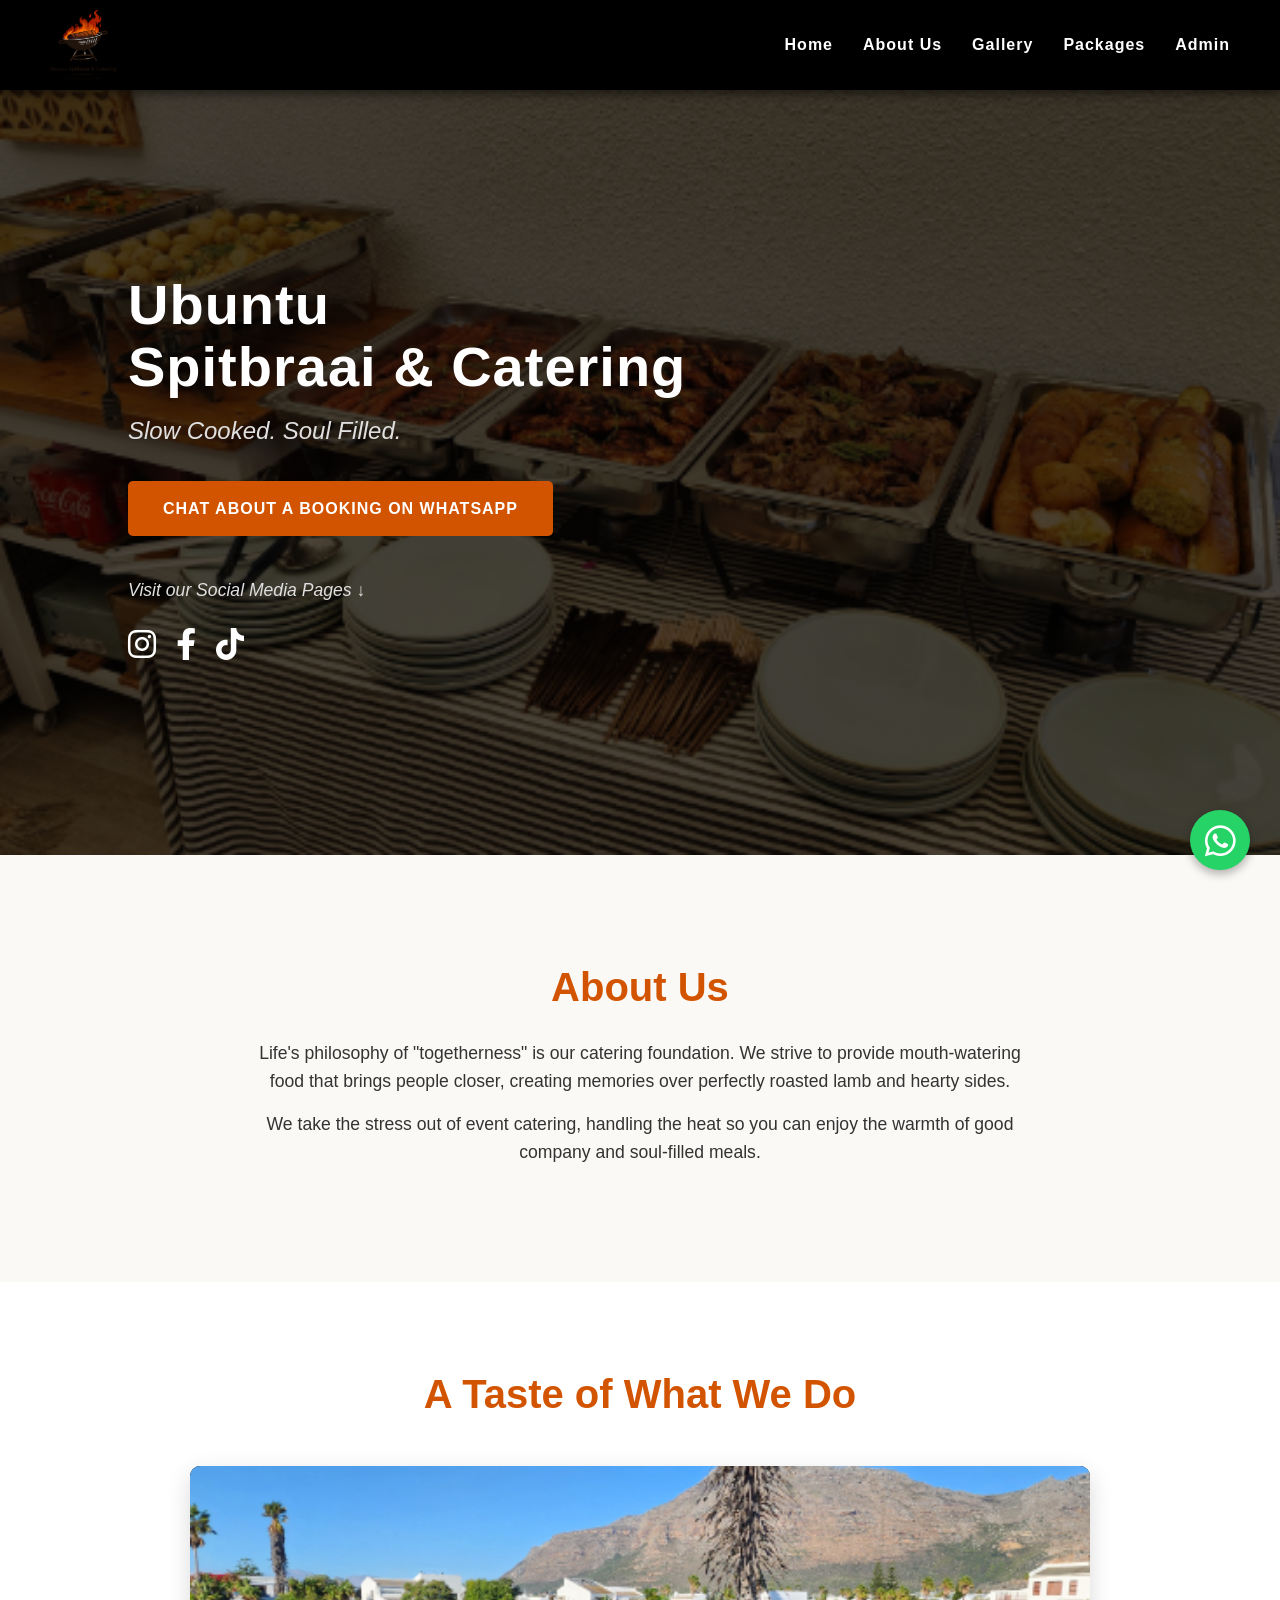
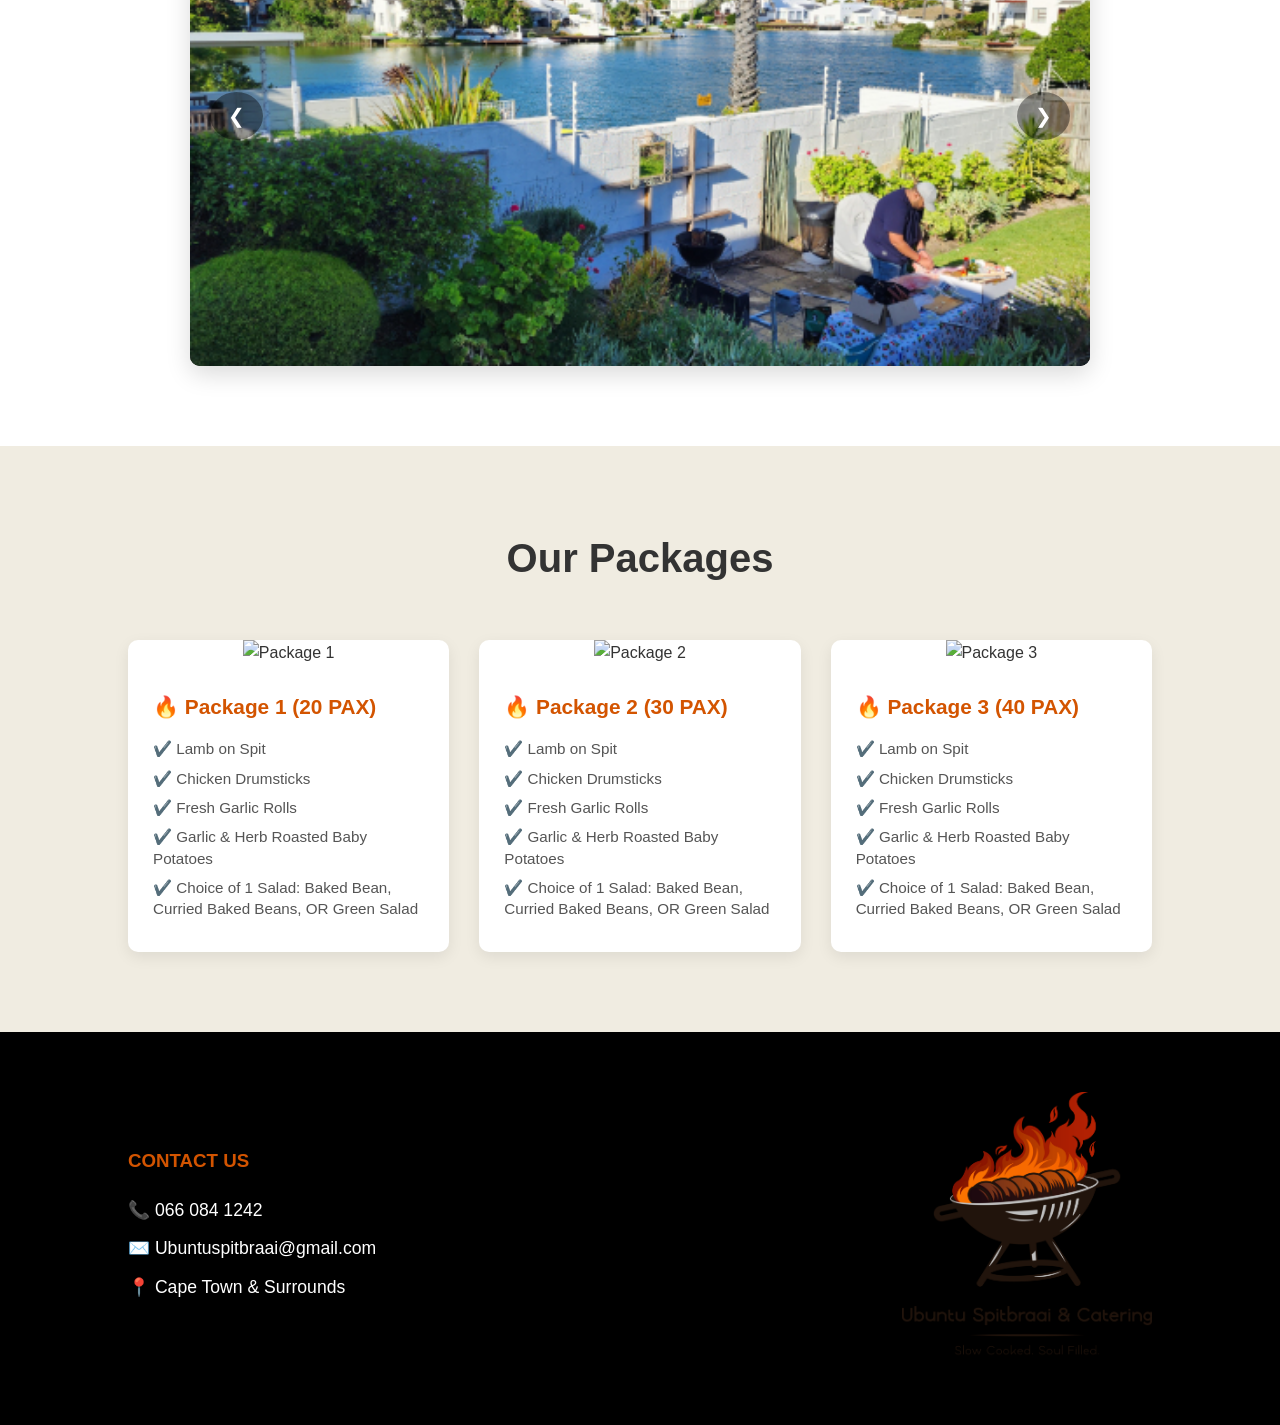
==== index.html @ d8111912 "added json file for links + cms for user editing any personal info." ====
<!DOCTYPE html>
<html lang="en">
<head>
    <meta charset="UTF-8">
    <meta name="viewport" content="width=device-width, initial-scale=1.0">
    <title>Ubuntu Spitbraai & Catering</title>
    <link rel="preload" as="image" href="Gallery Images/Ubuntu_bg.jpg">
    <link rel="stylesheet" href="style.css">
    <link rel="stylesheet" href="https://cdnjs.cloudflare.com/ajax/libs/font-awesome/6.0.0/css/all.min.css">
    <script src="https://identity.netlify.com/v1/netlify-identity-widget.js"></script>
</head>
<body>

    <nav class="navbar">
        <div class="logo-container">
            <img src="Ubuntu Logo.png" alt="Ubuntu Spitbraai Logo" class="nav-logo">
        </div>
        <ul class="nav-links">
            <li><a href="#home">Home</a></li>
            <li><a href="#about">About Us</a></li>
            <li><a href="#gallery">Gallery</a></li>
            <li><a href="#packages">Packages</a></li>
            <li><a href="admin/index.html">Admin</a></li>
        </ul>
    </nav>

    <header id="home" class="hero">
        <div class="hero-content">
            <h1>Ubuntu <br>Spitbraai & Catering</h1>
            <p>Slow Cooked. Soul Filled.</p>
            
            <a id="hero-wa-btn" href="#" class="btn">Chat about a Booking on Whatsapp</a>

            <div class="hero-social">
                <p class="social-text">Visit our Social Media Pages ↓</p>
                <div class="hero-social-links">
                    <a id="hero-ig-link" href="#" target="_blank" class="hero-social-icon" aria-label="Instagram">
                        <i class="fab fa-instagram"></i>
                    </a>
                    <a id="hero-fb-link" href="#" target="_blank" class="hero-social-icon" aria-label="Facebook">
                        <i class="fab fa-facebook-f"></i>
                    </a>
                    <a id="hero-tk-link" href="#" target="_blank" class="hero-social-icon" aria-label="TikTok">
                        <i class="fab fa-tiktok"></i>
                    </a>
                </div>
            </div>
        </div>
    </header>

    <section id="about" class="about-section">
        <div class="about-content fade-in">
            <h2>About Us</h2>
            <p>Life's philosophy of "togetherness" is our catering foundation. We strive to provide mouth-watering food that brings people closer, creating memories over perfectly roasted lamb and hearty sides.</p>
            <p>We take the stress out of event catering, handling the heat so you can enjoy the warmth of good company and soul-filled meals.</p>
        </div>
    </section>
    
    <section id="gallery" class="gallery-section">
        <h2>A Taste of What We Do</h2>
        <div class="slideshow-container fade-in">
            <img id="slide-image" src="" alt="Gallery Slide">
            
            <button class="slide-btn prev-btn" onclick="manualSlide(-1)">&#10094;</button>
            <button class="slide-btn next-btn" onclick="manualSlide(1)">&#10095;</button>
        </div>
    </section>
    
    <section id="packages" class="services-section">
        <h2>Our Packages</h2>
        <div class="service-grid">
            
            <div class="service-card fade-in">
                <img src="https://images.unsplash.com/photo-1555939594-58d7cb561ad1?ixlib=rb-4.0.3&auto=format&fit=crop&w=600&q=80" alt="Package 1" class="card-img">
                <div class="card-content">
                    <h3>🔥 Package 1 (20 PAX)</h3>
                    <ul class="package-list">
                        <p>✔️ Lamb on Spit</p>
                        <p>✔️ Chicken Drumsticks</p>
                        <p>✔️ Fresh Garlic Rolls</p>
                        <p>✔️ Garlic & Herb Roasted Baby Potatoes</p>
                        <p>✔️ Choice of 1 Salad: Baked Bean, Curried Baked Beans, OR Green Salad</p>
                    </ul>
                </div>
            </div>

            <div class="service-card fade-in">
                <img src="https://images.unsplash.com/photo-1555243896-c709bfa0b564?ixlib=rb-4.0.3&auto=format&fit=crop&w=600&q=80" alt="Package 2" class="card-img">
                <div class="card-content">
                    <h3>🔥 Package 2 (30 PAX)</h3>
                    <ul class="package-list">
                        <p>✔️ Lamb on Spit</p>
                        <p>✔️ Chicken Drumsticks</p>
                        <p>✔️ Fresh Garlic Rolls</p>
                        <p>✔️ Garlic & Herb Roasted Baby Potatoes</p>
                        <p>✔️ Choice of 1 Salad: Baked Bean, Curried Baked Beans, OR Green Salad</p>
                    </ul>
                </div>
            </div>

            <div class="service-card fade-in">
                <img src="https://images.unsplash.com/photo-1511795409834-ef04bbd61622?ixlib=rb-4.0.3&auto=format&fit=crop&w=600&q=80" alt="Package 3" class="card-img">
                <div class="card-content">
                    <h3>🔥 Package 3 (40 PAX)</h3>
                    <ul class="package-list">
                        <p>✔️ Lamb on Spit</p>
                        <p>✔️ Chicken Drumsticks</p>
                        <p>✔️ Fresh Garlic Rolls</p>
                        <p>✔️ Garlic & Herb Roasted Baby Potatoes</p>
                        <p>✔️ Choice of 1 Salad: Baked Bean, Curried Baked Beans, OR Green Salad</p>
                    </ul>
                </div>
            </div>

        </div>
    </section>

    <a id="floating-wa-btn" href="#" class="floating-wa" target="_blank" aria-label="Chat on WhatsApp">
        <i class="fab fa-whatsapp"></i>
    </a>
    
    <footer id="contact" class="footer">
        <div class="footer-contact">
            <h3>Contact Us</h3>
            <p>📞 066 084 1242</p>
            <p>✉️ Ubuntuspitbraai@gmail.com</p>
            <p>📍 Cape Town & Surrounds</p>
        </div>
        <div class="footer-logo-container">
            <img src="Ubuntu Logo.png" alt="Ubuntu Logo" class="footer-logo">
        </div>
    </footer>
    
    <!-- <script>
        // --- 1. Smooth Scroll Animations ---
        const observer = new IntersectionObserver((entries) => {
            entries.forEach((entry) => {
                if (entry.isIntersecting) {
                    entry.target.classList.add('visible');
                }
            });
        });

        const hiddenElements = document.querySelectorAll('.fade-in');
        hiddenElements.forEach((el) => observer.observe(el));

        // --- 2. Slideshow Logic ---
        const totalPhotos = 4; // Change this number when you add more photos!
        const imageFiles = [];
        
        for (let i = 1; i <= totalPhotos; i++) {
            imageFiles.push(`Gallery Images/${i}.jpg`);
        }

        function shuffleArray(array) {
            for (let i = array.length - 1; i > 0; i--) {
                const j = Math.floor(Math.random() * (i + 1));
                [array[i], array[j]] = [array[j], array[i]];
            }
            return array;
        }

        let shuffledImages = shuffleArray([...imageFiles]);
        let currentIndex = 0;
        const slideElement = document.getElementById('slide-image');
        let autoPlayInterval; 

        function changeSlide(direction) {
            slideElement.classList.remove('fade-in-slide');
            
            setTimeout(() => {
                currentIndex += direction;
                
                if (currentIndex >= shuffledImages.length) {
                    currentIndex = 0;
                } else if (currentIndex < 0) {
                    currentIndex = shuffledImages.length - 1;
                }

                slideElement.src = shuffledImages[currentIndex];
                slideElement.classList.add('fade-in-slide');
            }, 400); 
        }

        function autoSlide() {
            changeSlide(1);
        }

        function manualSlide(direction) {
            clearInterval(autoPlayInterval); 
            changeSlide(direction); 
            autoPlayInterval = setInterval(autoSlide, 4000); 
        }

        if (slideElement && imageFiles.length > 0) {
            slideElement.src = shuffledImages[0];
            slideElement.classList.add('fade-in-slide');
            autoPlayInterval = setInterval(autoSlide, 4000); 
        }
    </script> -->
    <script>
        // --- 1. Smooth Scroll Animations ---
        const observer = new IntersectionObserver((entries) => {
            entries.forEach((entry) => {
                if (entry.isIntersecting) {
                    entry.target.classList.add('visible');
                }
            });
        });

        const hiddenElements = document.querySelectorAll('.fade-in');
        hiddenElements.forEach((el) => observer.observe(el));

        // --- 2. Slideshow Logic (Bulletproof Version) ---
        fetch('gallery.json')
            .then(response => response.json())
            .then(data => {
                const imageFiles = data.photos || [];
                if (imageFiles.length === 0) return;

                // Shuffle the images so they are random
                let shuffledImages = imageFiles.sort(() => Math.random() - 0.5);
                let currentIndex = 0;
                let autoPlayInterval;
                
                const slideElement = document.getElementById('slide-image');
                const prevBtn = document.querySelector('.prev-btn');
                const nextBtn = document.querySelector('.next-btn');

                // Preloads the next image in the background for zero lag
                function preloadNextImage() {
                    let nextIndex = (currentIndex + 1) % shuffledImages.length;
                    const img = new Image();
                    img.src = shuffledImages[nextIndex];
                }

                function changeSlide(direction) {
                    slideElement.classList.remove('fade-in-slide');
                    
                    setTimeout(() => {
                        currentIndex += direction;
                        
                        // Loop around safely
                        if (currentIndex >= shuffledImages.length) currentIndex = 0;
                        if (currentIndex < 0) currentIndex = shuffledImages.length - 1;

                        slideElement.src = shuffledImages[currentIndex];
                        slideElement.classList.add('fade-in-slide');
                        preloadNextImage();
                    }, 400); 
                }

                function autoSlide() { 
                    changeSlide(1); 
                }

                // Safely attach the buttons directly in JS
                if (prevBtn) {
                    prevBtn.onclick = function() {
                        clearInterval(autoPlayInterval);
                        changeSlide(-1);
                        autoPlayInterval = setInterval(autoSlide, 4000);
                    };
                }

                if (nextBtn) {
                    nextBtn.onclick = function() {
                        clearInterval(autoPlayInterval);
                        changeSlide(1);
                        autoPlayInterval = setInterval(autoSlide, 4000);
                    };
                }

                // Start the gallery
                slideElement.src = shuffledImages[0];
                slideElement.classList.add('fade-in-slide');
                preloadNextImage(); 
                autoPlayInterval = setInterval(autoSlide, 4000);
            })
            .catch(error => console.error("Error loading gallery:", error));

        // --- 3. CMS Login Redirect ---
        if (window.netlifyIdentity) {
            window.netlifyIdentity.on("init", user => {
                if (!user) {
                    window.netlifyIdentity.on("login", () => {
                        document.location.href = "/admin/";
                    });
                }
            });
        }

        // --- 4. Dynamic Links Logic ---
        fetch('links.json')
            .then(response => response.json())
            .then(data => {
                // The pre-written message for WhatsApp
                const waMessage = "?text=Hello,%20I%20am%20reaching%20out%20from%20your%20website%20to%20inquire%20about%20your%20catering%20packages%20and%20availability.";
                const waFullLink = "https://wa.me/" + data.whatsapp + waMessage;

                // Inject the links into the HTML elements we tagged with IDs
                if(document.getElementById('hero-wa-btn')) document.getElementById('hero-wa-btn').href = waFullLink;
                if(document.getElementById('floating-wa-btn')) document.getElementById('floating-wa-btn').href = waFullLink;
                if(document.getElementById('hero-ig-link')) document.getElementById('hero-ig-link').href = data.instagram;
                if(document.getElementById('hero-fb-link')) document.getElementById('hero-fb-link').href = data.facebook;
                if(document.getElementById('hero-tk-link')) document.getElementById('hero-tk-link').href = data.tiktok;
            })
            .catch(error => console.error("Error loading links:", error));
            
    </script>
    
</body>
</html>
---- style.css ----
/* --- Base Styles & Variables --- */
:root {
    --primary-color: #d35400; /* Burnt Orange */
    --primary-hover: #b94800;
    --bg-light: #fbf9f6; /* Warm off-white */
    --text-dark: #333333;
    --dark-bg: #000000; /* Solid black to match the logo background perfectly */
}

* {
    margin: 0;
    padding: 0;
    box-sizing: border-box;
    font-family: 'Segoe UI', Tahoma, Geneva, Verdana, sans-serif;
    scroll-behavior: smooth;
}

body {
    background-color: var(--bg-light);
    color: var(--text-dark);
    line-height: 1.6;
}

/* --- Navigation Bar --- */
.navbar {
    display: flex;
    justify-content: space-between;
    align-items: center;
    padding: 10px 50px;
    background-color: var(--dark-bg);
    position: sticky;
    top: 0;
    z-index: 1000;
    box-shadow: 0 4px 10px rgba(0,0,0,0.5);
}

.logo-container {
    height: 70px;
}

.nav-logo {
    height: 100%;
    width: auto;
    object-fit: contain;
}

.nav-links {
    list-style: none;
    display: flex;
    gap: 30px;
}

.nav-links a {
    text-decoration: none;
    color: #ffffff;
    font-weight: 600;
    letter-spacing: 1px;
    transition: color 0.3s ease;
}

.nav-links a:hover {
    color: var(--primary-color);
}

/* --- Hero Section --- */
.hero {
    /* background: linear-gradient(rgba(0, 0, 0, 0.7), rgba(0, 0, 0, 0.7)), url('https://images.unsplash.com/photo-1555939594-58d7cb561ad1?ixlib=rb-4.0.3&auto=format&fit=crop&w=1920&q=80') center/cover; */
    background: linear-gradient(rgba(0, 0, 0, 0.7), rgba(0, 0, 0, 0.7)), url('Ubuntu_bg.jpg') center/cover;
    height: 85vh;
    display: flex;
    align-items: center;
    padding: 0 10%;
}

.hero-content {
    color: #ffffff;
    max-width: 600px;
}

.hero-content h1 {
    font-size: 3.5rem;
    line-height: 1.1;
    margin-bottom: 15px;
    letter-spacing: 1px;
}

.hero-content p {
    font-size: 1.5rem;
    margin-bottom: 30px;
    font-style: italic;
    color: #e0e0e0;
}

.btn {
    display: inline-block;
    background-color: var(--primary-color);
    color: #ffffff;
    padding: 15px 35px;
    text-decoration: none;
    font-weight: bold;
    border-radius: 5px;
    text-transform: uppercase;
    letter-spacing: 1px;
    transition: background-color 0.3s ease;
}

.btn:hover {
    background-color: var(--primary-hover);
}

/* --- Hero Social Links --- */
.hero-social {
    margin-top: 40px;
    display: flex;
    flex-direction: column;
    align-items: flex-start;
    gap: 15px;
}

.social-text {
    font-size: 1.1rem !important;
    font-style: italic;
    color: #e0e0e0 !important;
    margin-bottom: 0 !important;
}

.hero-social-links {
    display: flex;
    gap: 20px;
}

.hero-social-icon {
    color: #ffffff;
    font-size: 2rem;
    text-decoration: none;
    transition: color 0.3s ease, transform 0.3s ease;
}

.hero-social-icon:hover {
    color: var(--primary-color);
    transform: translateY(-5px);
}

/* --- About Section --- */
.about-section {
    padding: 100px 20px;
    text-align: center;
}

.about-content {
    max-width: 800px;
    margin: 0 auto;
}

.about-content h2 {
    font-size: 2.5rem;
    margin-bottom: 20px;
    color: var(--primary-color);
}

.about-content p {
    font-size: 1.1rem;
    margin-bottom: 15px;
}

/* --- Photo Slideshow --- */
.gallery-section {
    padding: 80px 10%;
    text-align: center;
    background-color: #ffffff;
}

.gallery-section h2 {
    font-size: 2.5rem;
    margin-bottom: 40px;
    color: var(--primary-color);
}

.slideshow-container {
    max-width: 900px;
    height: 500px; 
    margin: 0 auto;
    border-radius: 10px;
    overflow: hidden;
    box-shadow: 0 8px 25px rgba(0,0,0,0.15);
    background-color: #000; 
    position: relative; /* REQUIRED: Keeps the buttons inside the box */
}

#slide-image {
    width: 100%;
    height: 100%;
    object-fit: cover;
    opacity: 0;
    transition: opacity 0.4s ease-in-out; 
}

#slide-image.fade-in-slide {
    opacity: 1;
}

/* Slide Navigation Buttons */
.slide-btn {
    position: absolute;
    top: 50%;
    transform: translateY(-50%);
    background-color: rgba(0, 0, 0, 0.4); 
    color: white;
    border: none;
    padding: 12px 18px;
    font-size: 20px;
    cursor: pointer;
    border-radius: 50%;
    transition: background-color 0.3s ease, transform 0.3s ease;
    z-index: 10; 
}

.slide-btn:hover {
    background-color: var(--primary-color);
    transform: translateY(-50%) scale(1.1); 
}

.prev-btn {
    left: 20px;
}

.next-btn {
    right: 20px;
}

/* --- Packages / Grid Section --- */
.services-section {
    padding: 80px 10%;
    background-color: #f0ece1; 
    text-align: center;
}

.services-section h2 {
    font-size: 2.5rem;
    margin-bottom: 50px;
}

.service-grid {
    display: grid;
    grid-template-columns: repeat(auto-fit, minmax(300px, 1fr));
    gap: 30px;
}

.service-card {
    background-color: #ffffff;
    border-radius: 10px;
    overflow: hidden;
    box-shadow: 0 5px 15px rgba(0,0,0,0.08);
    transition: transform 0.3s ease;
}

.service-card:hover {
    transform: translateY(-5px);
}

.card-img {
    width: 100%;
    height: 200px;
    object-fit: cover;
}

.card-content {
    padding: 25px;
    text-align: left;
}

.card-content h3 {
    color: var(--primary-color);
    margin-bottom: 10px;
    font-size: 1.3rem;
}

/* --- Package List Styling --- */
.package-list {
    margin-top: 15px;
    padding: 0;
}

.package-list p {
    font-size: 0.95rem;
    color: #555;
    margin-bottom: 8px;
    line-height: 1.4;
}

/* --- Floating WhatsApp Button --- */
.floating-wa {
    position: fixed;
    bottom: 30px;
    right: 30px;
    background-color: #25D366; 
    color: #ffffff;
    width: 60px;
    height: 60px;
    border-radius: 50%;
    display: flex;
    justify-content: center;
    align-items: center;
    font-size: 35px;
    box-shadow: 0 4px 10px rgba(0,0,0,0.3);
    z-index: 1000;
    transition: transform 0.3s ease, background-color 0.3s ease;
    text-decoration: none;
}

.floating-wa:hover {
    background-color: #128C7E;
    transform: scale(1.1);
    color: #ffffff;
}

/* --- Footer Section --- */
.footer {
    background-color: var(--dark-bg);
    color: #ffffff;
    padding: 60px 10%;
    display: flex;
    justify-content: space-between;
    align-items: center;
    flex-wrap: wrap;
    gap: 40px;
}

.footer-contact h3 {
    color: var(--primary-color);
    margin-bottom: 20px;
    text-transform: uppercase;
}

.footer-contact p {
    margin-bottom: 10px;
    font-size: 1.1rem;
}

.footer-logo-container {
    max-width: 250px;
}

.footer-logo {
    width: 100%;
    height: auto;
}

/* --- Animation Rules --- */
.fade-in {
    opacity: 0;
    transform: translateY(40px);
    transition: opacity 0.8s ease-out, transform 0.8s ease-out;
}

.fade-in.visible {
    opacity: 1;
    transform: translateY(0);
}

/* --- Mobile Responsiveness (All Mobile Rules Here) --- */
@media (max-width: 768px) {
    .navbar {
        flex-direction: column;
        padding: 15px 20px;
        text-align: center;
    }
    
    .logo-container {
        margin-bottom: 15px;
        height: 60px; 
    }
    
    .nav-links {
        gap: 15px;
        flex-wrap: wrap;
        justify-content: center;
        width: 100%;
        padding: 0;
    }

    .hero {
        padding: 0 5%;
        text-align: center;
        height: auto;
        min-height: 80vh; 
        justify-content: center;
    }

    .hero-content {
        margin-top: 20px;
    }

    .hero-content h1 {
        font-size: 2.2rem; 
    }

    .hero-content p {
        font-size: 1.2rem;
    }

    .hero-social {
        align-items: center;
        margin-top: 30px;
    }
    
    .hero-social-links {
        justify-content: center;
    }

    .about-section, 
    .services-section {
        padding: 50px 20px; 
    }
    
    .slideshow-container {
        height: 300px; 
    }

    .service-grid {
        grid-template-columns: 1fr;
        gap: 20px;
    }

    .footer {
        flex-direction: column;
        text-align: center;
        padding: 40px 20px;
        gap: 30px;
    }

    .footer-logo-container {
        max-width: 200px;
        margin: 0 auto;
    }

    .floating-wa {
        width: 50px;
        height: 50px;
        font-size: 28px;
        bottom: 20px;
        right: 20px;
    }
}
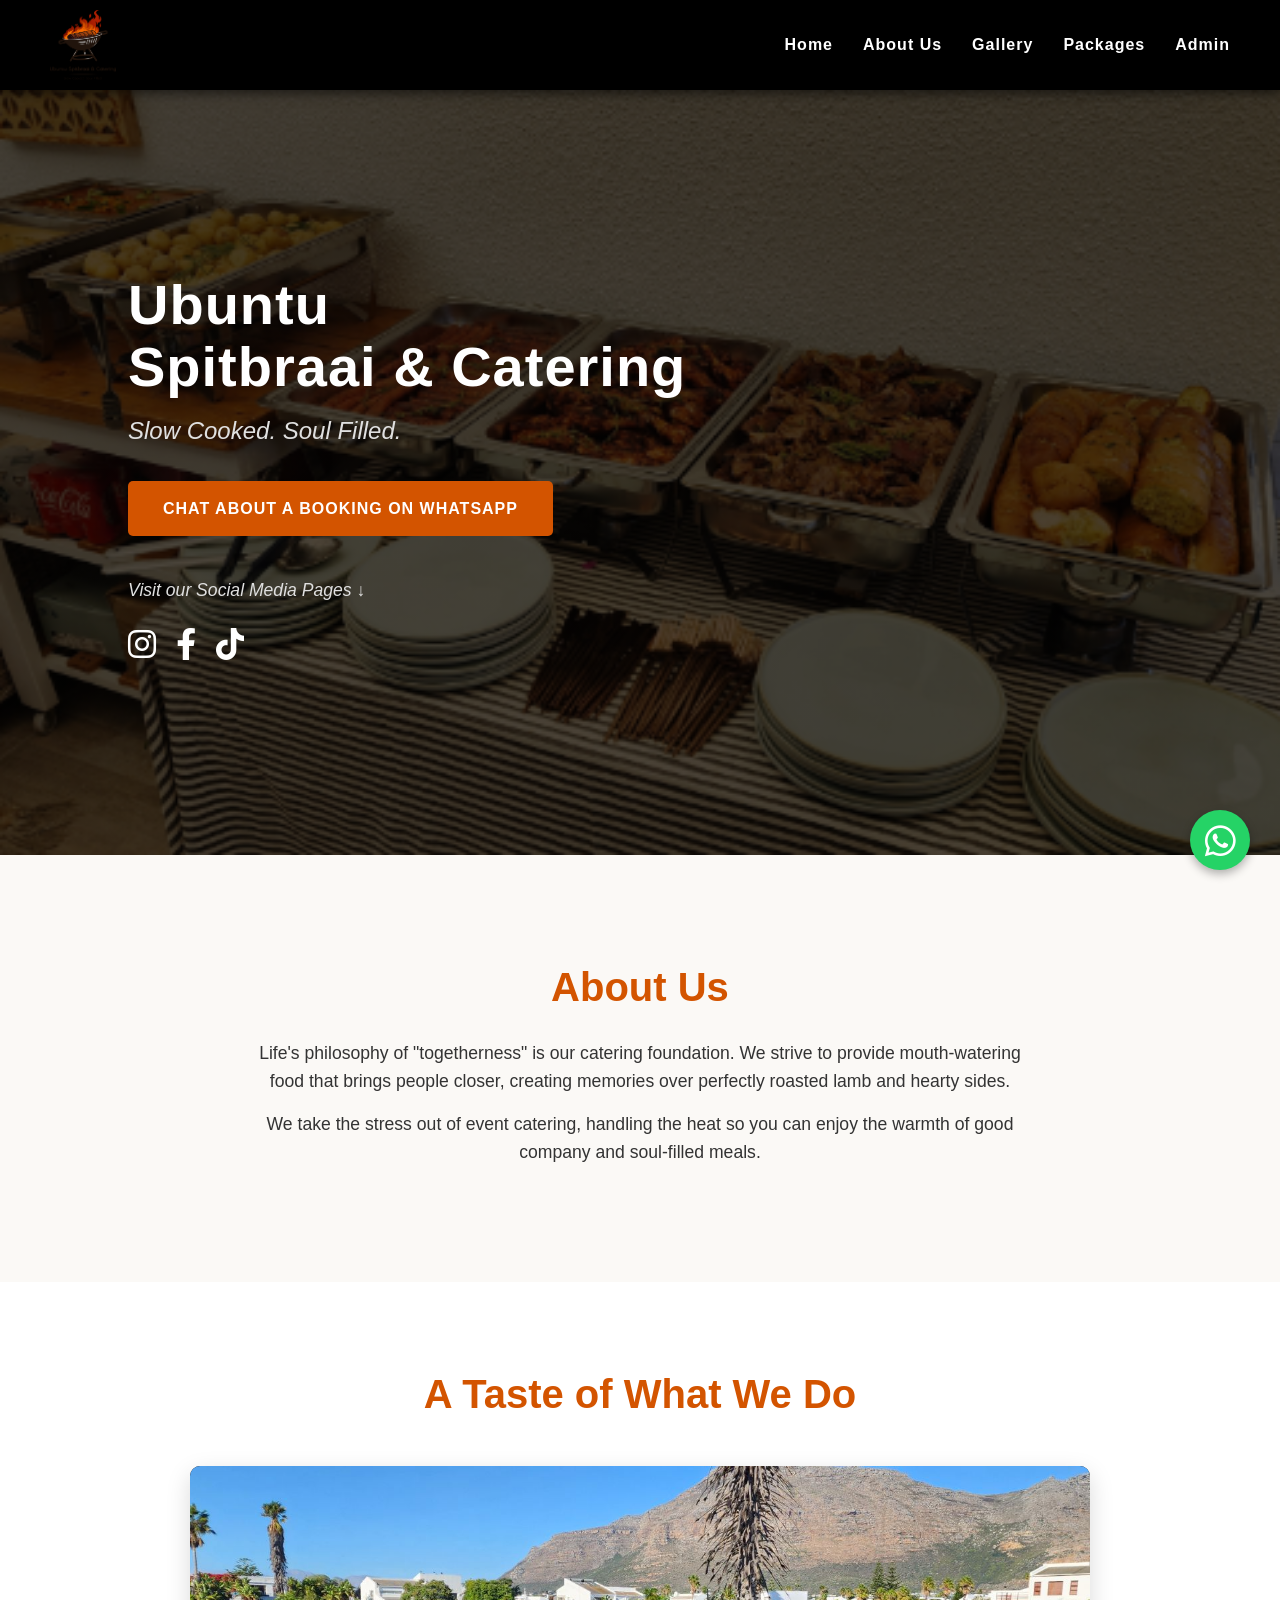
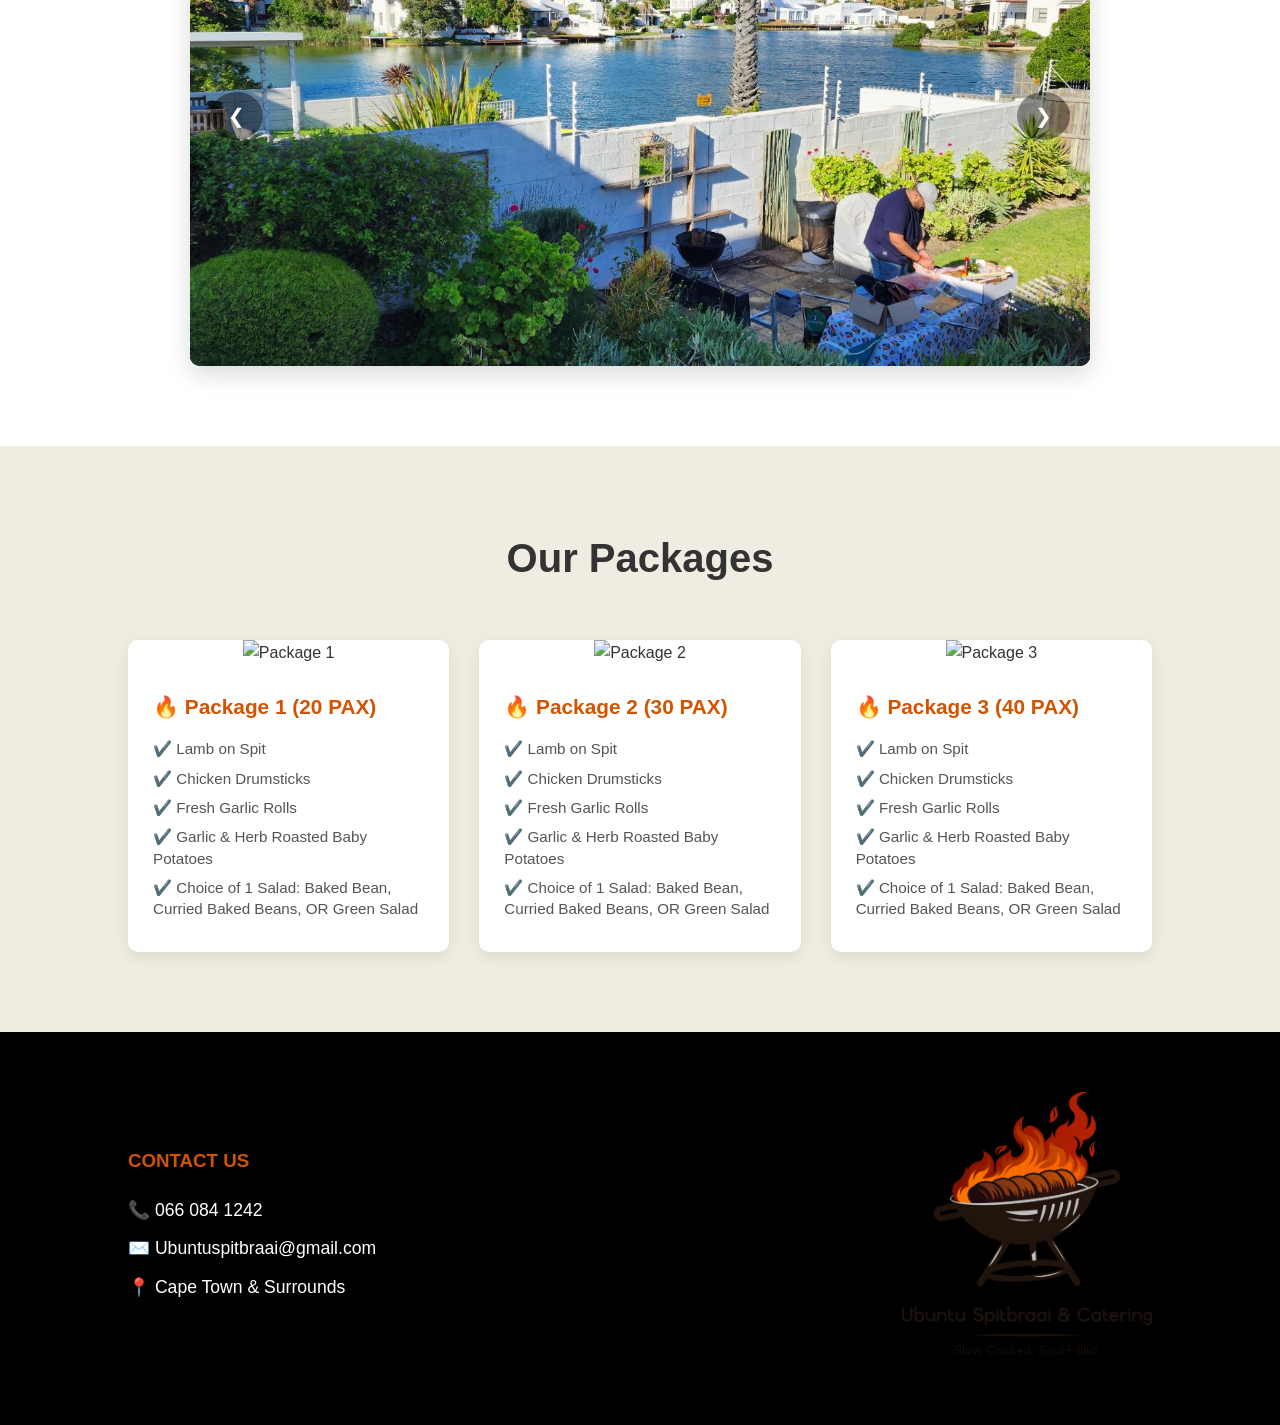
==== commit 027d095e: "fixed images blotchy" ====
--- a/index.html
+++ b/index.html
@@ -29,7 +29,7 @@
             <h1>Ubuntu <br>Spitbraai & Catering</h1>
             <p>Slow Cooked. Soul Filled.</p>
             
-            <a id="hero-wa-btn" href="#" class="btn">Chat about a Booking on Whatsapp</a>
+            <a id="hero-wa-btn" href="#" class="btn" target="_blank">Chat about a Booking on Whatsapp</a>
 
             <div class="hero-social">
                 <p class="social-text">Visit our Social Media Pages ↓</p>
@@ -306,7 +306,7 @@
                 if(document.getElementById('hero-tk-link')) document.getElementById('hero-tk-link').href = data.tiktok;
             })
             .catch(error => console.error("Error loading links:", error));
-            
+
     </script>
     
 </body>
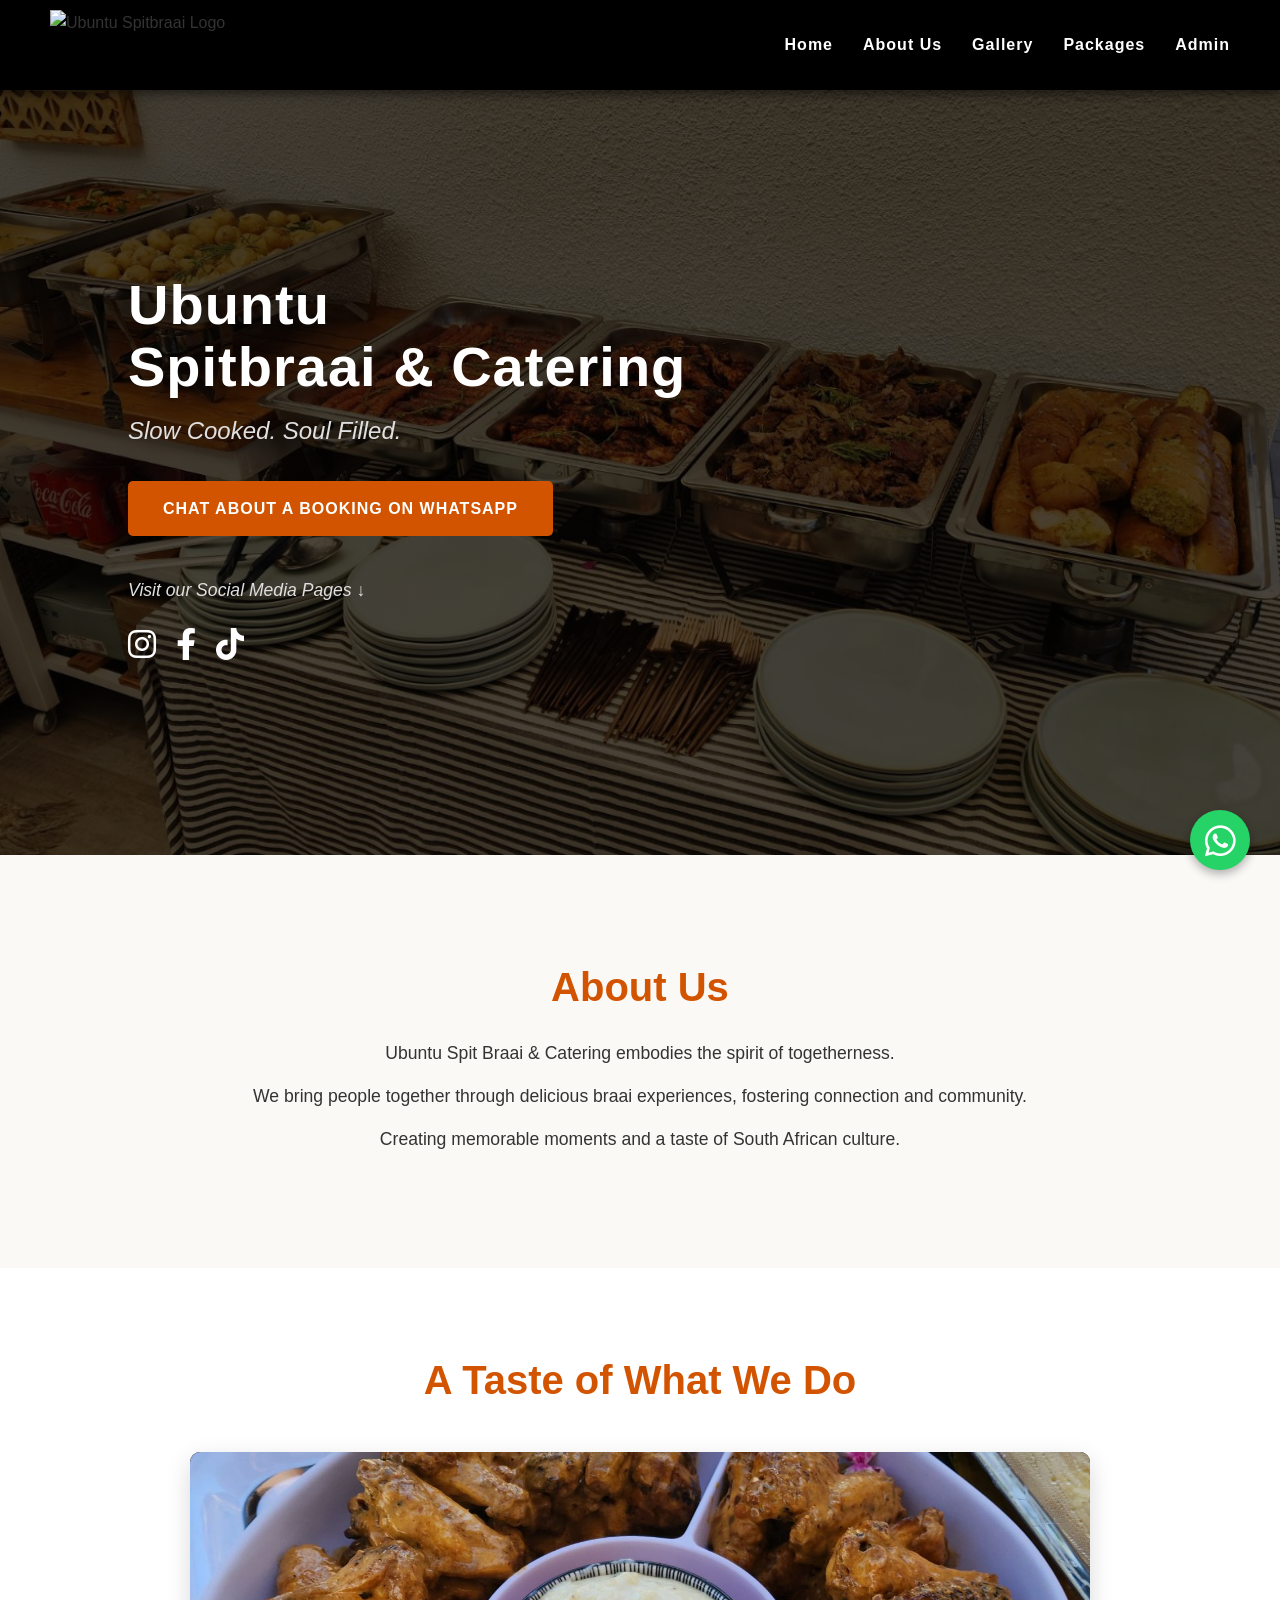
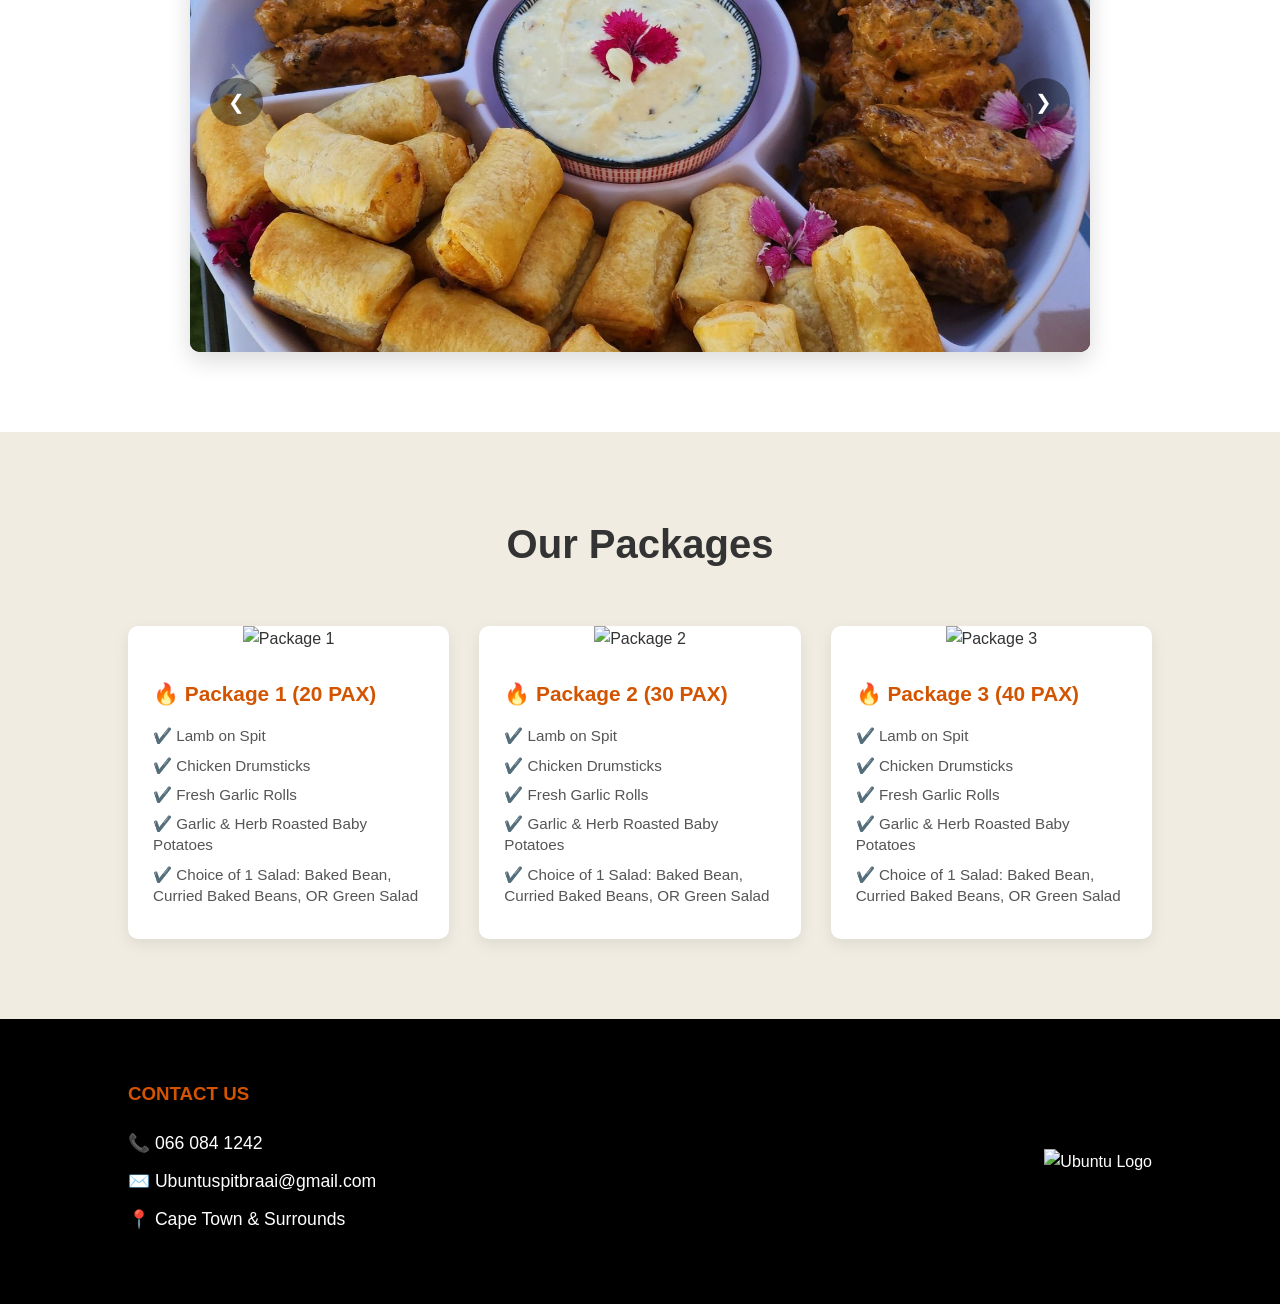
==== commit 09c71c28: "changed background image, about us, and admin screen" ====
--- a/index.html
+++ b/index.html
@@ -51,8 +51,9 @@
     <section id="about" class="about-section">
         <div class="about-content fade-in">
             <h2>About Us</h2>
-            <p>Life's philosophy of "togetherness" is our catering foundation. We strive to provide mouth-watering food that brings people closer, creating memories over perfectly roasted lamb and hearty sides.</p>
-            <p>We take the stress out of event catering, handling the heat so you can enjoy the warmth of good company and soul-filled meals.</p>
+            <p>Ubuntu Spit Braai & Catering embodies the spirit of togetherness.</p>
+            <p>We bring people together through delicious braai experiences, fostering connection and community.</p>
+            <p>Creating memorable moments and a taste of South African culture.</p>
         </div>
     </section>
     
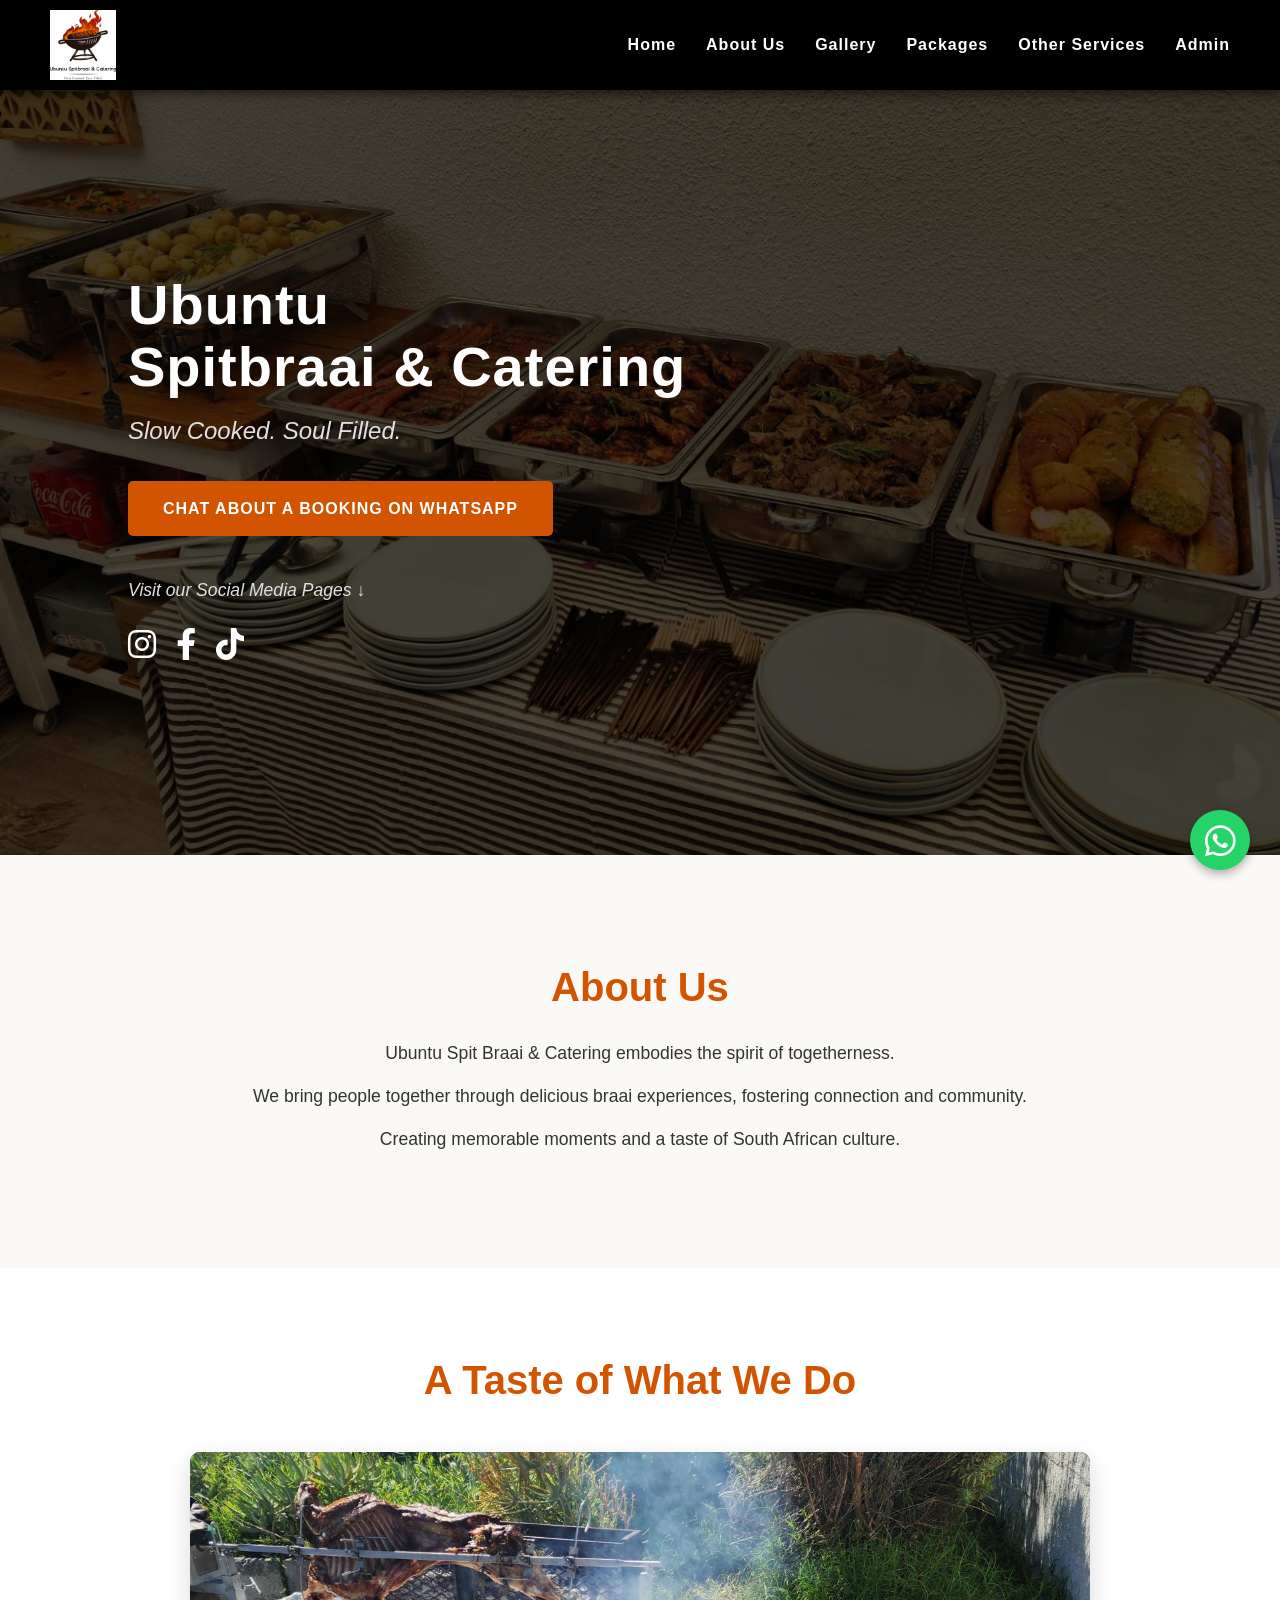
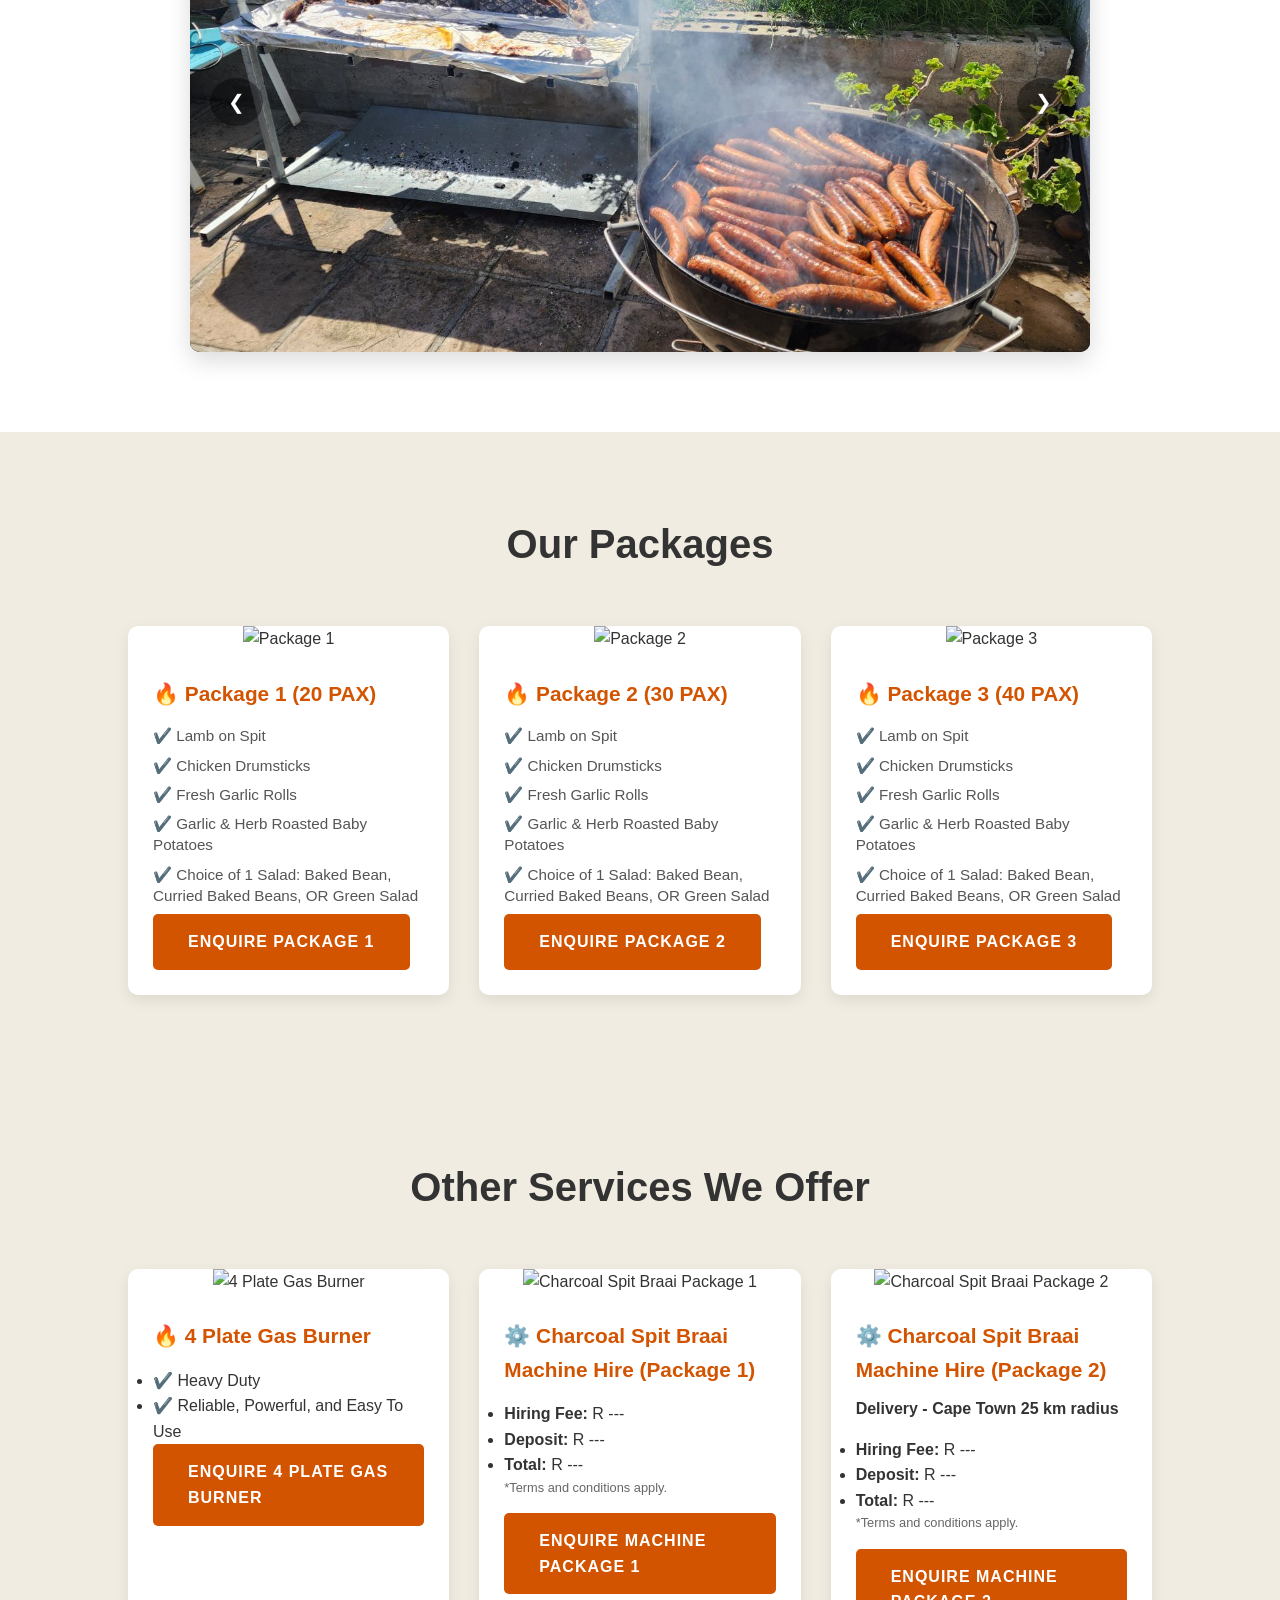
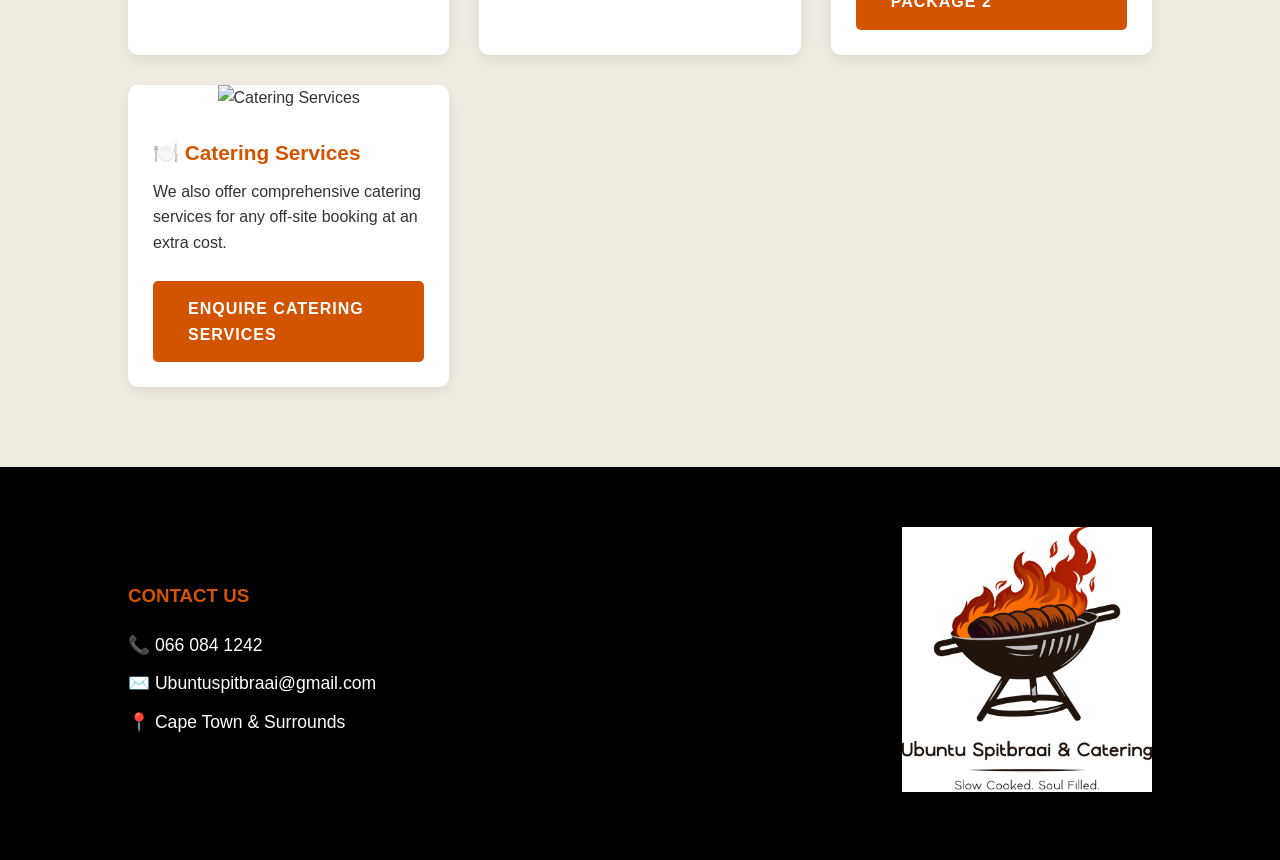
==== commit 2664f765: "added enquire about different packages and other services" ====
--- a/index.html
+++ b/index.html
@@ -13,13 +13,14 @@
 
     <nav class="navbar">
         <div class="logo-container">
-            <img src="Ubuntu Logo.png" alt="Ubuntu Spitbraai Logo" class="nav-logo">
+            <img src="Ubuntu Logo.jpg" alt="Ubuntu Spitbraai Logo" class="nav-logo">
         </div>
         <ul class="nav-links">
             <li><a href="#home">Home</a></li>
             <li><a href="#about">About Us</a></li>
             <li><a href="#gallery">Gallery</a></li>
             <li><a href="#packages">Packages</a></li>
+            <li><a href="#other-services">Other Services</a></li>
             <li><a href="admin/index.html">Admin</a></li>
         </ul>
     </nav>
@@ -82,6 +83,7 @@
                         <p>✔️ Garlic & Herb Roasted Baby Potatoes</p>
                         <p>✔️ Choice of 1 Salad: Baked Bean, Curried Baked Beans, OR Green Salad</p>
                     </ul>
+                    <a id="hero-wa-btn-p1" href="#" class="btn" target="_blank">Enquire Package 1</a>
                 </div>
             </div>
 
@@ -96,6 +98,7 @@
                         <p>✔️ Garlic & Herb Roasted Baby Potatoes</p>
                         <p>✔️ Choice of 1 Salad: Baked Bean, Curried Baked Beans, OR Green Salad</p>
                     </ul>
+                    <a id="hero-wa-btn-p2" href="#" class="btn" target="_blank">Enquire Package 2</a>
                 </div>
             </div>
 
@@ -110,6 +113,65 @@
                         <p>✔️ Garlic & Herb Roasted Baby Potatoes</p>
                         <p>✔️ Choice of 1 Salad: Baked Bean, Curried Baked Beans, OR Green Salad</p>
                     </ul>
+                    <a id="hero-wa-btn-p3" href="#" class="btn" target="_blank">Enquire Package 3</a>
+                </div>
+            </div>
+
+        </div>
+    </section>
+
+    <section id="other-services" class="services-section">
+        <h2>Other Services We Offer</h2>
+        <div class="service-grid">
+            
+            <div class="service-card fade-in">
+                <img src="gas-burner-image.jpg" alt="4 Plate Gas Burner" class="card-img">
+                <div class="card-content">
+                    <h3>🔥 4 Plate Gas Burner</h3>
+                    <ul class="package-list">
+                        <li>✔️ Heavy Duty</li>
+                        <li>✔️ Reliable, Powerful, and Easy To Use</li>
+                    </ul>
+                    <a id="wa-btn-gas-burner" href="#" class="btn" target="_blank">Enquire 4 Plate Gas Burner</a>
+                </div>
+            </div>
+
+            <div class="service-card fade-in">
+                <img src="spit-machine-1.jpg" alt="Charcoal Spit Braai Package 1" class="card-img">
+                <div class="card-content">
+                    <h3>⚙️ Charcoal Spit Braai Machine Hire (Package 1)</h3>
+                    <ul class="package-list">
+                        <li><strong>Hiring Fee:</strong> R ---</li>
+                        <li><strong>Deposit:</strong> R ---</li>
+                        <li><strong>Total:</strong> R ---</li>
+                    </ul>
+                    <p style="font-size: 0.8rem; margin-bottom: 15px; color: #666;">*Terms and conditions apply.</p>
+                    <a id="wa-btn-spit-p1" href="#" class="btn" target="_blank">Enquire Machine Package 1</a>
+                </div>
+            </div>
+
+            <div class="service-card fade-in">
+                <img src="spit-machine-2.jpg" alt="Charcoal Spit Braai Package 2" class="card-img">
+                <div class="card-content">
+                    <h3>⚙️ Charcoal Spit Braai Machine Hire (Package 2)</h3>
+                    <p style="font-weight: bold; margin-bottom: 10px;">Delivery - Cape Town 25 km radius</p>
+                    <ul class="package-list">
+                        <li><strong>Hiring Fee:</strong> R ---</li>
+                        <li><strong>Deposit:</strong> R ---</li>
+                        <li><strong>Total:</strong> R ---</li>
+                    </ul>
+                    <p style="font-size: 0.8rem; margin-bottom: 15px; color: #666;">*Terms and conditions apply.</p>
+                    <a id="wa-btn-spit-p2" href="#" class="btn" target="_blank">Enquire Machine Package 2</a>
+                </div>
+            </div>
+
+            <div class="service-card fade-in">
+                <img src="catering-image.jpg" alt="Catering Services" class="card-img">
+                <div class="card-content">
+                    <h3>🍽️ Catering Services</h3>
+                    <p>We also offer comprehensive catering services for any off-site booking at an extra cost.</p>
+                    <br>
+                    <a id="wa-btn-catering" href="#" class="btn" target="_blank">Enquire Catering Services</a>
                 </div>
             </div>
 
@@ -128,77 +190,10 @@
             <p>📍 Cape Town & Surrounds</p>
         </div>
         <div class="footer-logo-container">
-            <img src="Ubuntu Logo.png" alt="Ubuntu Logo" class="footer-logo">
+            <img src="Ubuntu Logo.jpg" alt="Ubuntu Logo" class="footer-logo">
         </div>
     </footer>
     
-    <!-- <script>
-        // --- 1. Smooth Scroll Animations ---
-        const observer = new IntersectionObserver((entries) => {
-            entries.forEach((entry) => {
-                if (entry.isIntersecting) {
-                    entry.target.classList.add('visible');
-                }
-            });
-        });
-
-        const hiddenElements = document.querySelectorAll('.fade-in');
-        hiddenElements.forEach((el) => observer.observe(el));
-
-        // --- 2. Slideshow Logic ---
-        const totalPhotos = 4; // Change this number when you add more photos!
-        const imageFiles = [];
-        
-        for (let i = 1; i <= totalPhotos; i++) {
-            imageFiles.push(`Gallery Images/${i}.jpg`);
-        }
-
-        function shuffleArray(array) {
-            for (let i = array.length - 1; i > 0; i--) {
-                const j = Math.floor(Math.random() * (i + 1));
-                [array[i], array[j]] = [array[j], array[i]];
-            }
-            return array;
-        }
-
-        let shuffledImages = shuffleArray([...imageFiles]);
-        let currentIndex = 0;
-        const slideElement = document.getElementById('slide-image');
-        let autoPlayInterval; 
-
-        function changeSlide(direction) {
-            slideElement.classList.remove('fade-in-slide');
-            
-            setTimeout(() => {
-                currentIndex += direction;
-                
-                if (currentIndex >= shuffledImages.length) {
-                    currentIndex = 0;
-                } else if (currentIndex < 0) {
-                    currentIndex = shuffledImages.length - 1;
-                }
-
-                slideElement.src = shuffledImages[currentIndex];
-                slideElement.classList.add('fade-in-slide');
-            }, 400); 
-        }
-
-        function autoSlide() {
-            changeSlide(1);
-        }
-
-        function manualSlide(direction) {
-            clearInterval(autoPlayInterval); 
-            changeSlide(direction); 
-            autoPlayInterval = setInterval(autoSlide, 4000); 
-        }
-
-        if (slideElement && imageFiles.length > 0) {
-            slideElement.src = shuffledImages[0];
-            slideElement.classList.add('fade-in-slide');
-            autoPlayInterval = setInterval(autoSlide, 4000); 
-        }
-    </script> -->
     <script>
         // --- 1. Smooth Scroll Animations ---
         const observer = new IntersectionObserver((entries) => {
@@ -291,23 +286,80 @@
             });
         }
 
-        // --- 4. Dynamic Links Logic ---
+        // --- 4. Dynamic Links & Secure Package Routing ---
         fetch('links.json')
             .then(response => response.json())
             .then(data => {
-                // The pre-written message for WhatsApp
+                // --- 4a. Standard Buttons ---
                 const waMessage = "?text=Hello,%20I%20am%20reaching%20out%20from%20your%20website%20to%20inquire%20about%20your%20catering%20packages%20and%20availability.";
                 const waFullLink = "https://wa.me/" + data.whatsapp + waMessage;
 
-                // Inject the links into the HTML elements we tagged with IDs
                 if(document.getElementById('hero-wa-btn')) document.getElementById('hero-wa-btn').href = waFullLink;
                 if(document.getElementById('floating-wa-btn')) document.getElementById('floating-wa-btn').href = waFullLink;
                 if(document.getElementById('hero-ig-link')) document.getElementById('hero-ig-link').href = data.instagram;
                 if(document.getElementById('hero-fb-link')) document.getElementById('hero-fb-link').href = data.facebook;
                 if(document.getElementById('hero-tk-link')) document.getElementById('hero-tk-link').href = data.tiktok;
+
+                // --- 4b. Secure Package Routing (Using CMS Number) ---
+                function routeToWhatsApp(event, packageName, paxCount) {
+                    event.preventDefault(); 
+                    const rawMessage = `Hi, I'm enquiring about ${packageName} (${paxCount} PAX) from your website.`;
+                    const encodedMessage = encodeURIComponent(rawMessage);
+                    window.open(`https://wa.me/${data.whatsapp}?text=${encodedMessage}`, '_blank');
+                }
+                
+                if(document.getElementById('hero-wa-btn-p1')) {
+                    document.getElementById('hero-wa-btn-p1').addEventListener('click', function(e) {
+                        routeToWhatsApp(e, 'Package 1', '20');
+                    });
+                }
+                
+                if(document.getElementById('hero-wa-btn-p2')) {
+                    document.getElementById('hero-wa-btn-p2').addEventListener('click', function(e) {
+                        routeToWhatsApp(e, 'Package 2', '30');
+                    });
+                }
+                
+                if(document.getElementById('hero-wa-btn-p3')) {
+                    document.getElementById('hero-wa-btn-p3').addEventListener('click', function(e) {
+                        routeToWhatsApp(e, 'Package 3', '40');
+                    });
+                }
             })
             .catch(error => console.error("Error loading links:", error));
 
+            // --- 4c. Secure General Services Routing ---
+                function routeServiceToWhatsApp(event, serviceName) {
+                    event.preventDefault(); 
+                    const rawMessage = `Hi, I'm enquiring about the ${serviceName} from your website.`;
+                    const encodedMessage = encodeURIComponent(rawMessage);
+                    window.open(`https://wa.me/${data.whatsapp}?text=${encodedMessage}`, '_blank');
+                }
+
+                if(document.getElementById('wa-btn-gas-burner')) {
+                    document.getElementById('wa-btn-gas-burner').addEventListener('click', function(e) {
+                        routeServiceToWhatsApp(e, '4 Plate Gas Burner');
+                    });
+                }
+
+                if(document.getElementById('wa-btn-spit-p1')) {
+                    document.getElementById('wa-btn-spit-p1').addEventListener('click', function(e) {
+                        routeServiceToWhatsApp(e, 'Charcoal Spit Braai Machine Hire (Package 1)');
+                    });
+                }
+
+                if(document.getElementById('wa-btn-spit-p2')) {
+                    document.getElementById('wa-btn-spit-p2').addEventListener('click', function(e) {
+                        routeServiceToWhatsApp(e, 'Charcoal Spit Braai Machine Hire (Package 2 with Delivery)');
+                    });
+                }
+
+                if(document.getElementById('wa-btn-catering')) {
+                    document.getElementById('wa-btn-catering').addEventListener('click', function(e) {
+                        routeServiceToWhatsApp(e, 'Off-site Catering Services');
+                    });
+                }
+
     </script>
     
 </body>
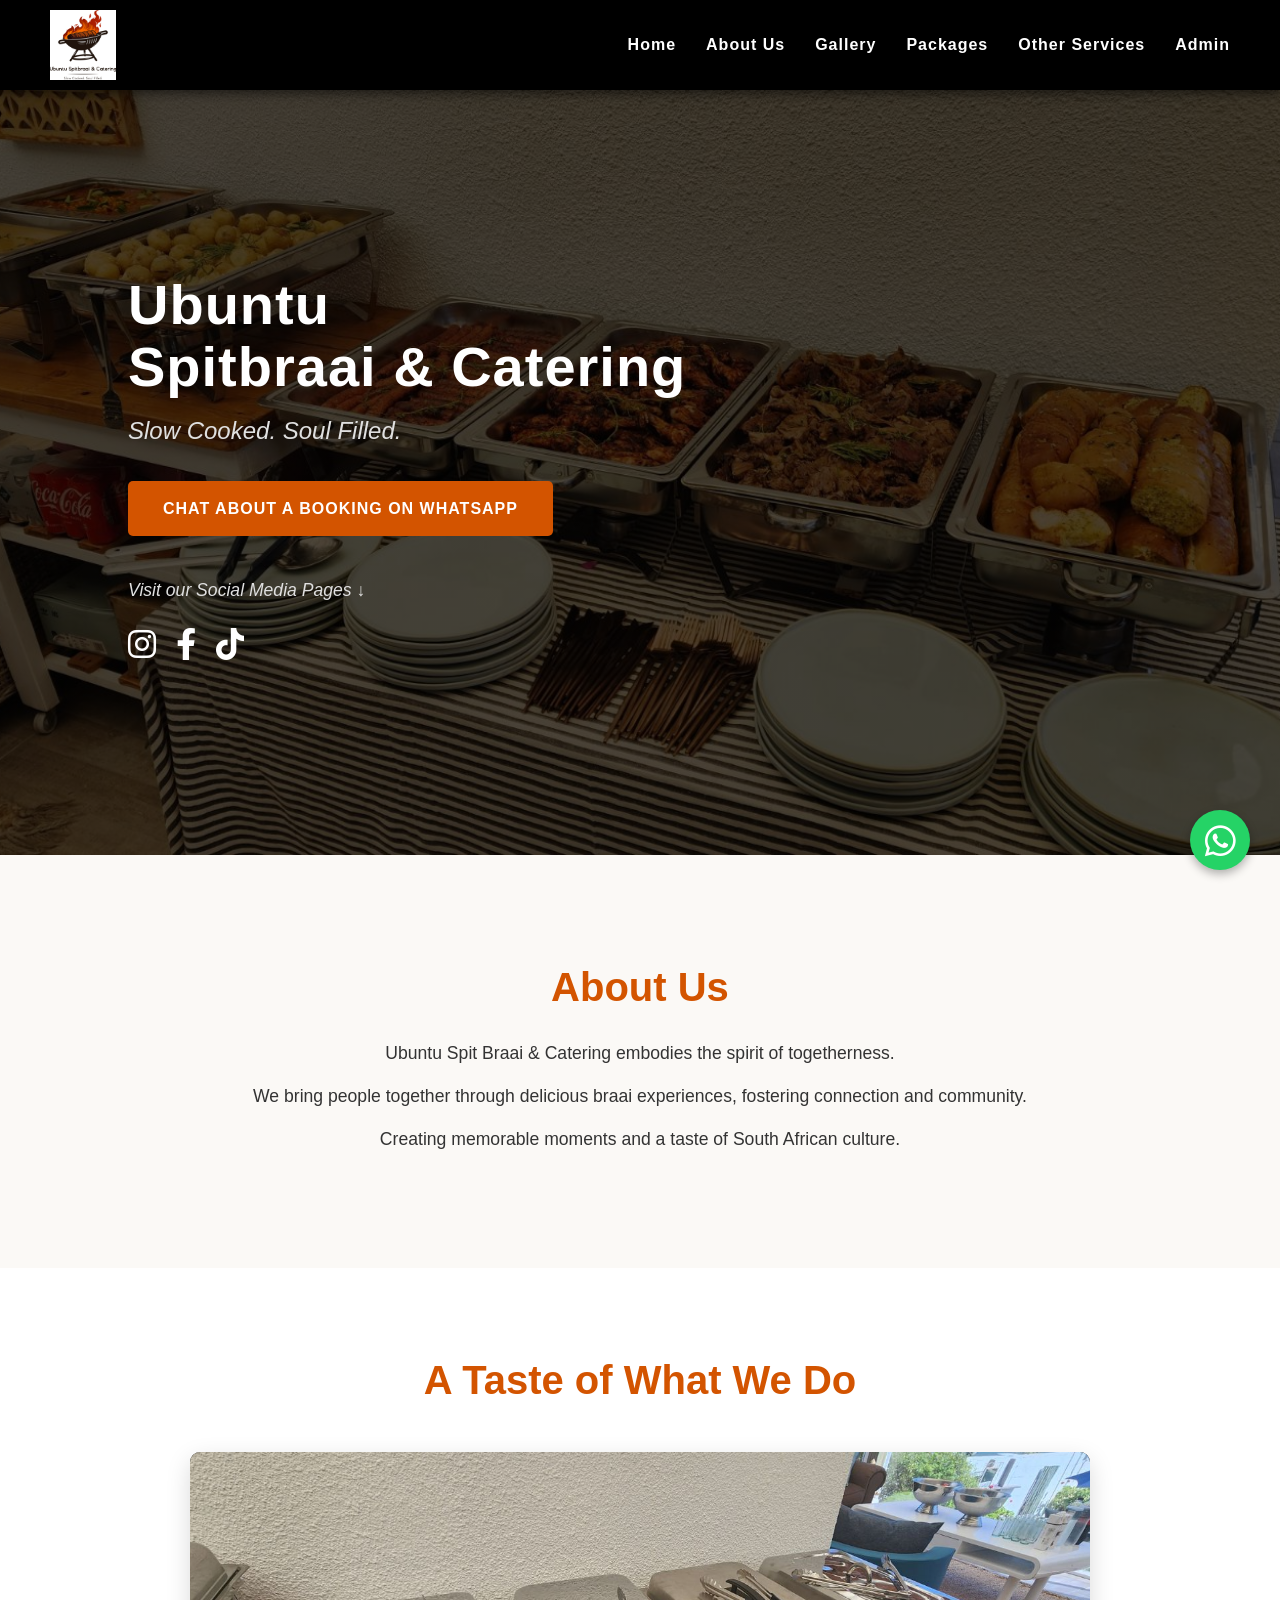
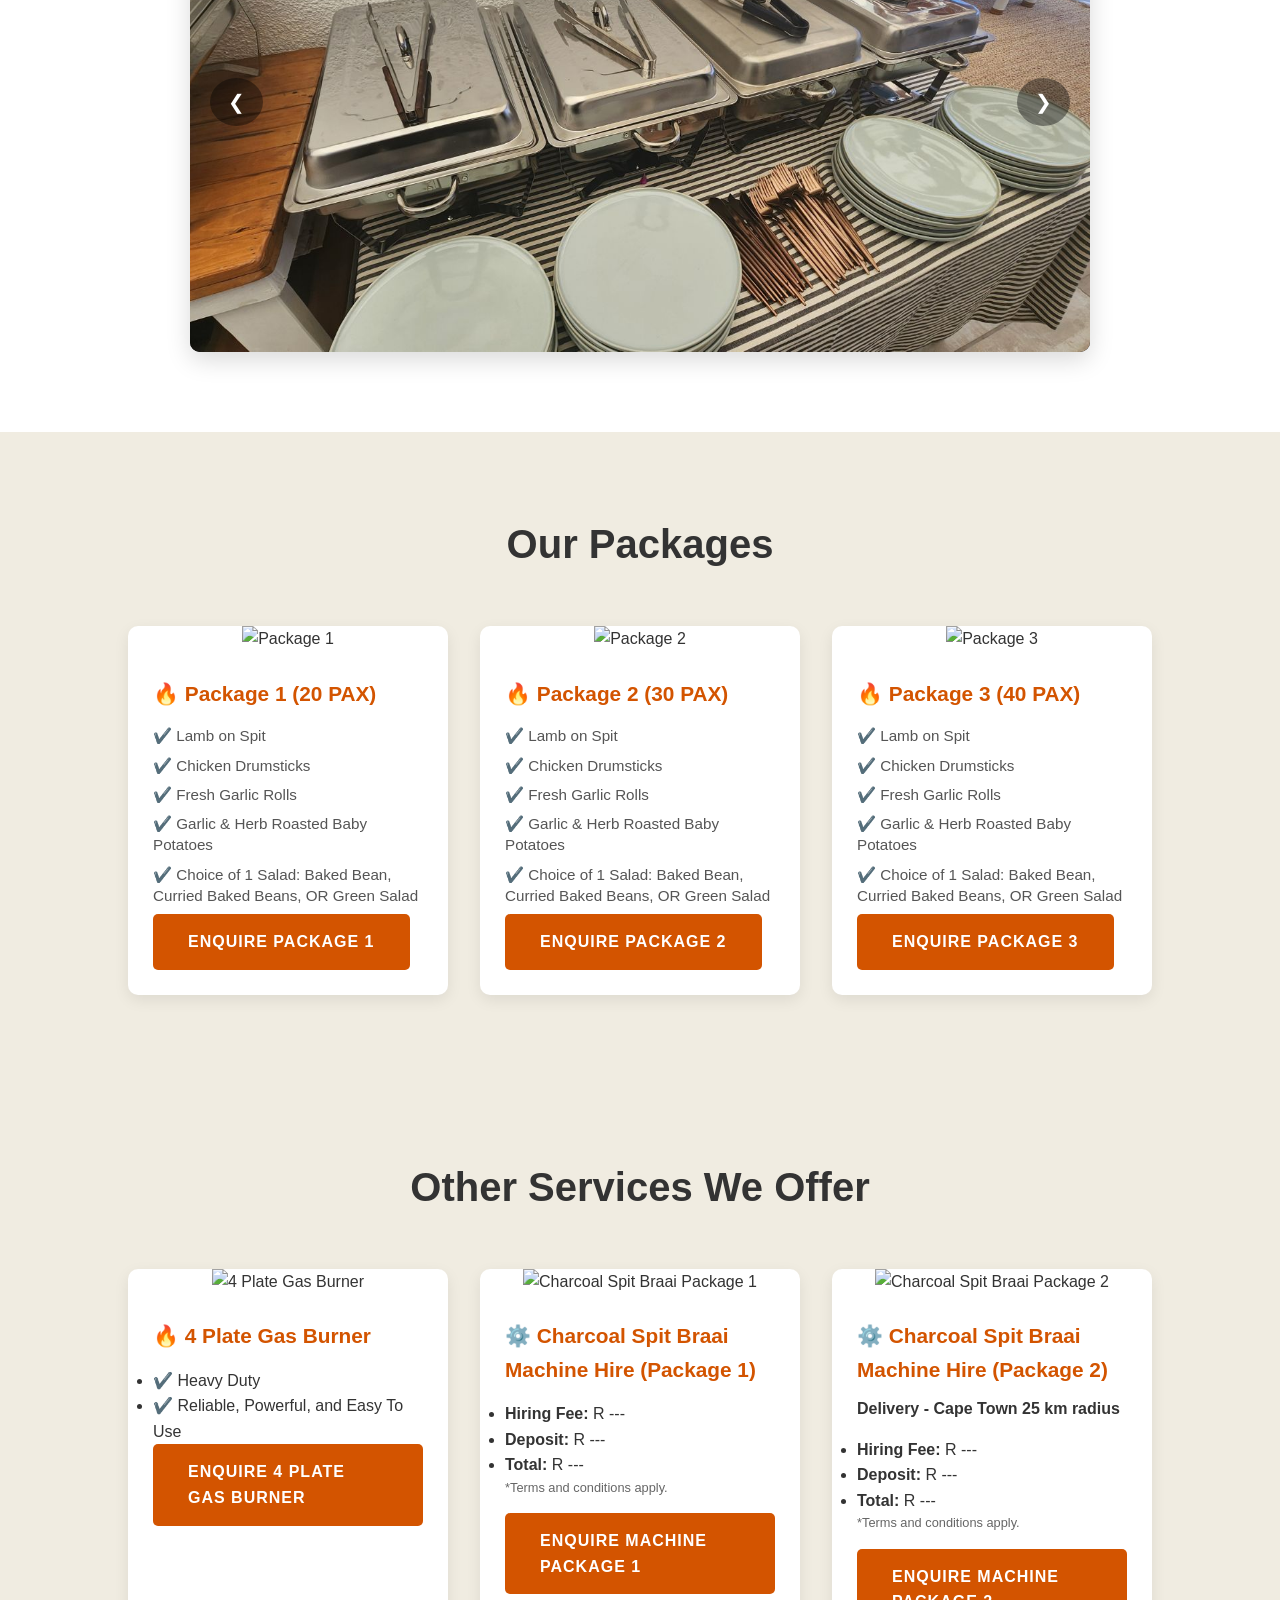
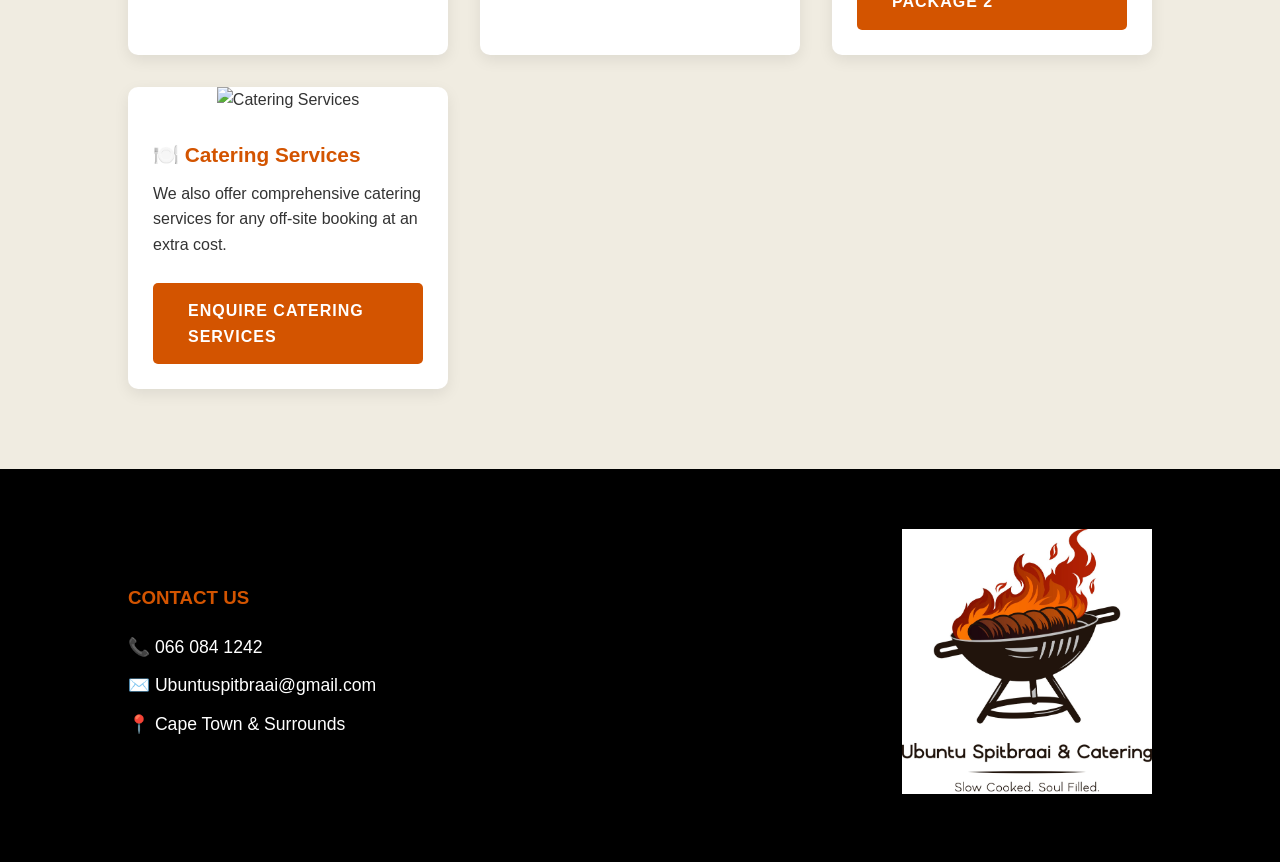
==== commit 18ff3149: "Added new Services Options" ====
--- a/index.html
+++ b/index.html
@@ -145,7 +145,7 @@
                         <li><strong>Deposit:</strong> R ---</li>
                         <li><strong>Total:</strong> R ---</li>
                     </ul>
-                    <p style="font-size: 0.8rem; margin-bottom: 15px; color: #666;">*Terms and conditions apply.</p>
+                    <p class="fine-print">*Terms and conditions apply.</p>
                     <a id="wa-btn-spit-p1" href="#" class="btn" target="_blank">Enquire Machine Package 1</a>
                 </div>
             </div>
@@ -154,13 +154,13 @@
                 <img src="spit-machine-2.jpg" alt="Charcoal Spit Braai Package 2" class="card-img">
                 <div class="card-content">
                     <h3>⚙️ Charcoal Spit Braai Machine Hire (Package 2)</h3>
-                    <p style="font-weight: bold; margin-bottom: 10px;">Delivery - Cape Town 25 km radius</p>
+                    <p class="highlight-text">Delivery - Cape Town 25 km radius</p>
                     <ul class="package-list">
                         <li><strong>Hiring Fee:</strong> R ---</li>
                         <li><strong>Deposit:</strong> R ---</li>
                         <li><strong>Total:</strong> R ---</li>
                     </ul>
-                    <p style="font-size: 0.8rem; margin-bottom: 15px; color: #666;">*Terms and conditions apply.</p>
+                    <p class="fine-print">*Terms and conditions apply.</p>
                     <a id="wa-btn-spit-p2" href="#" class="btn" target="_blank">Enquire Machine Package 2</a>
                 </div>
             </div>
--- a/style.css
+++ b/style.css
@@ -242,8 +242,8 @@
 
 .service-grid {
     display: grid;
-    grid-template-columns: repeat(auto-fit, minmax(300px, 1fr));
-    gap: 30px;
+    grid-template-columns: repeat(auto-fit, minmax(300px, 1fr)); 
+    gap: 2rem;
 }
 
 .service-card {
@@ -441,4 +441,16 @@
         bottom: 20px;
         right: 20px;
     }
+}
+
+/* --- Utility Classes for Services --- */
+.fine-print {
+    font-size: 0.8rem;
+    margin-bottom: 15px;
+    color: #666;
+}
+
+.highlight-text {
+    font-weight: bold;
+    margin-bottom: 10px;
 }
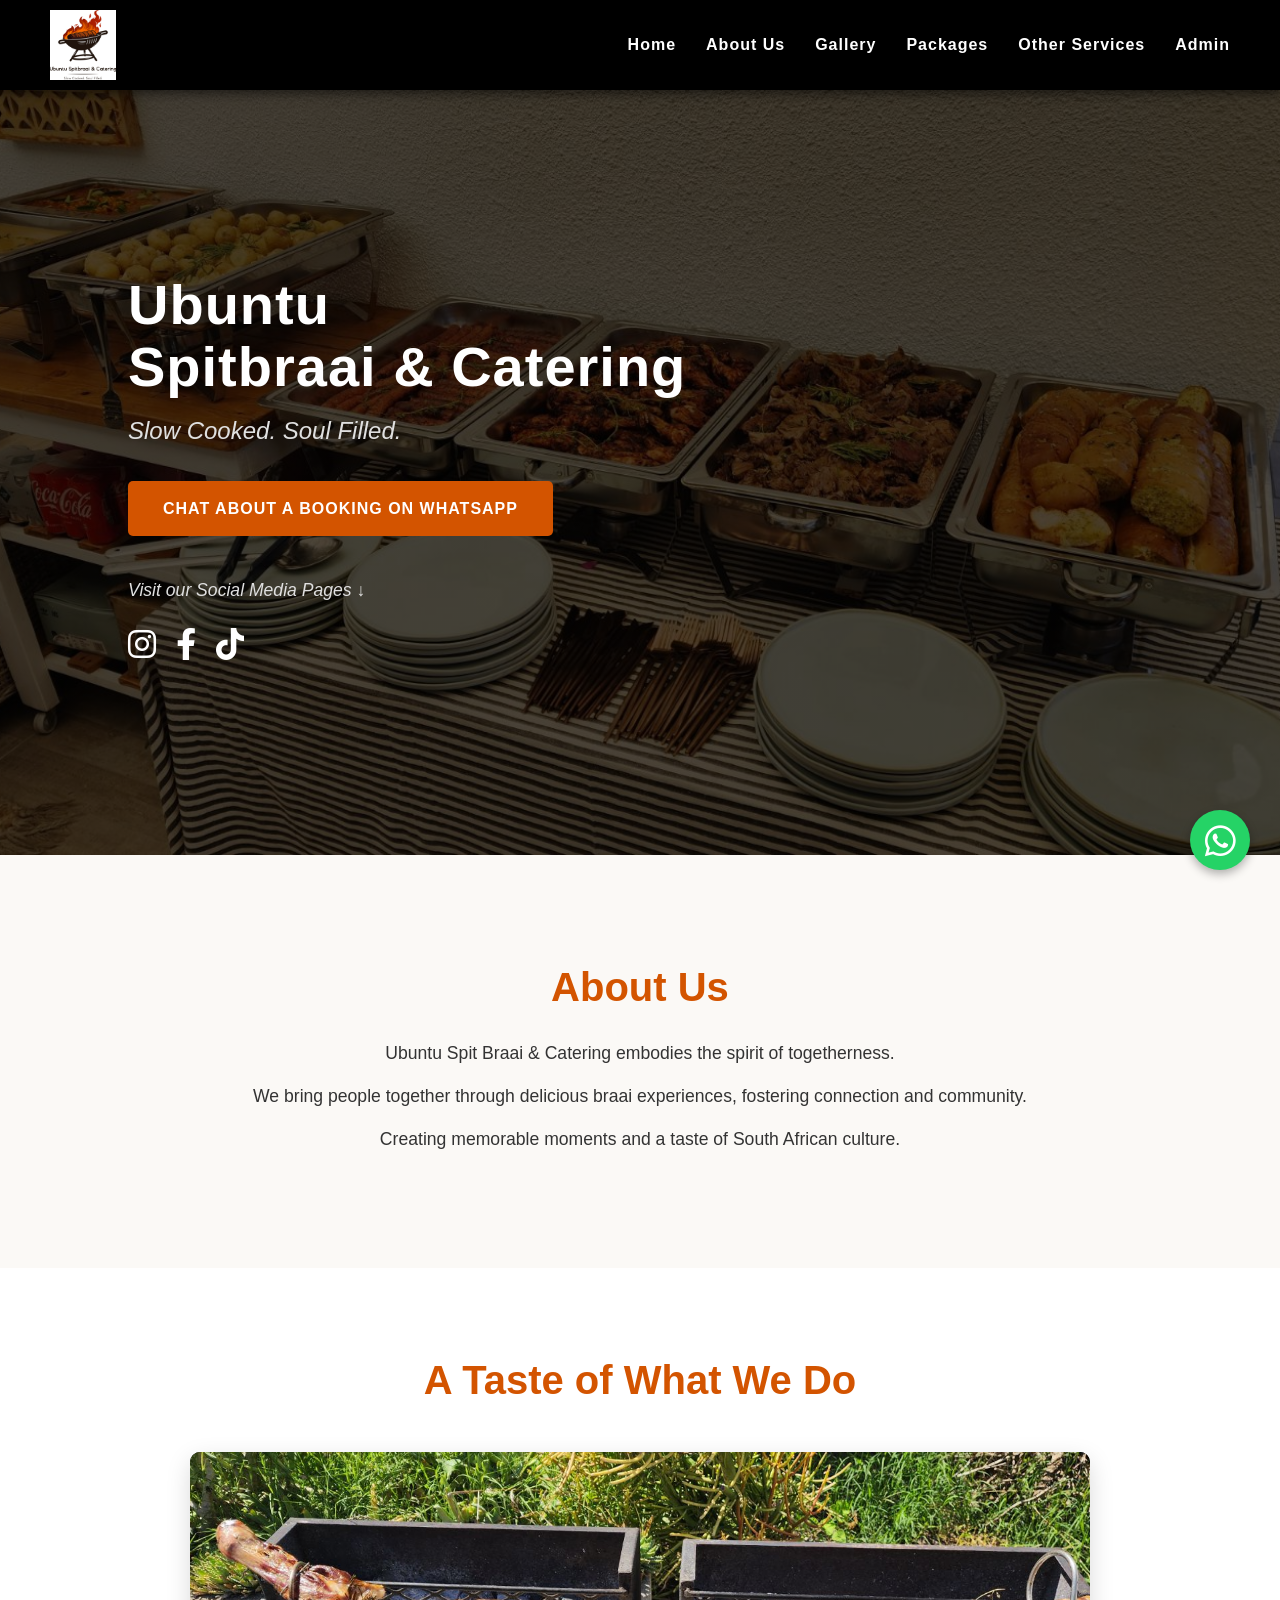
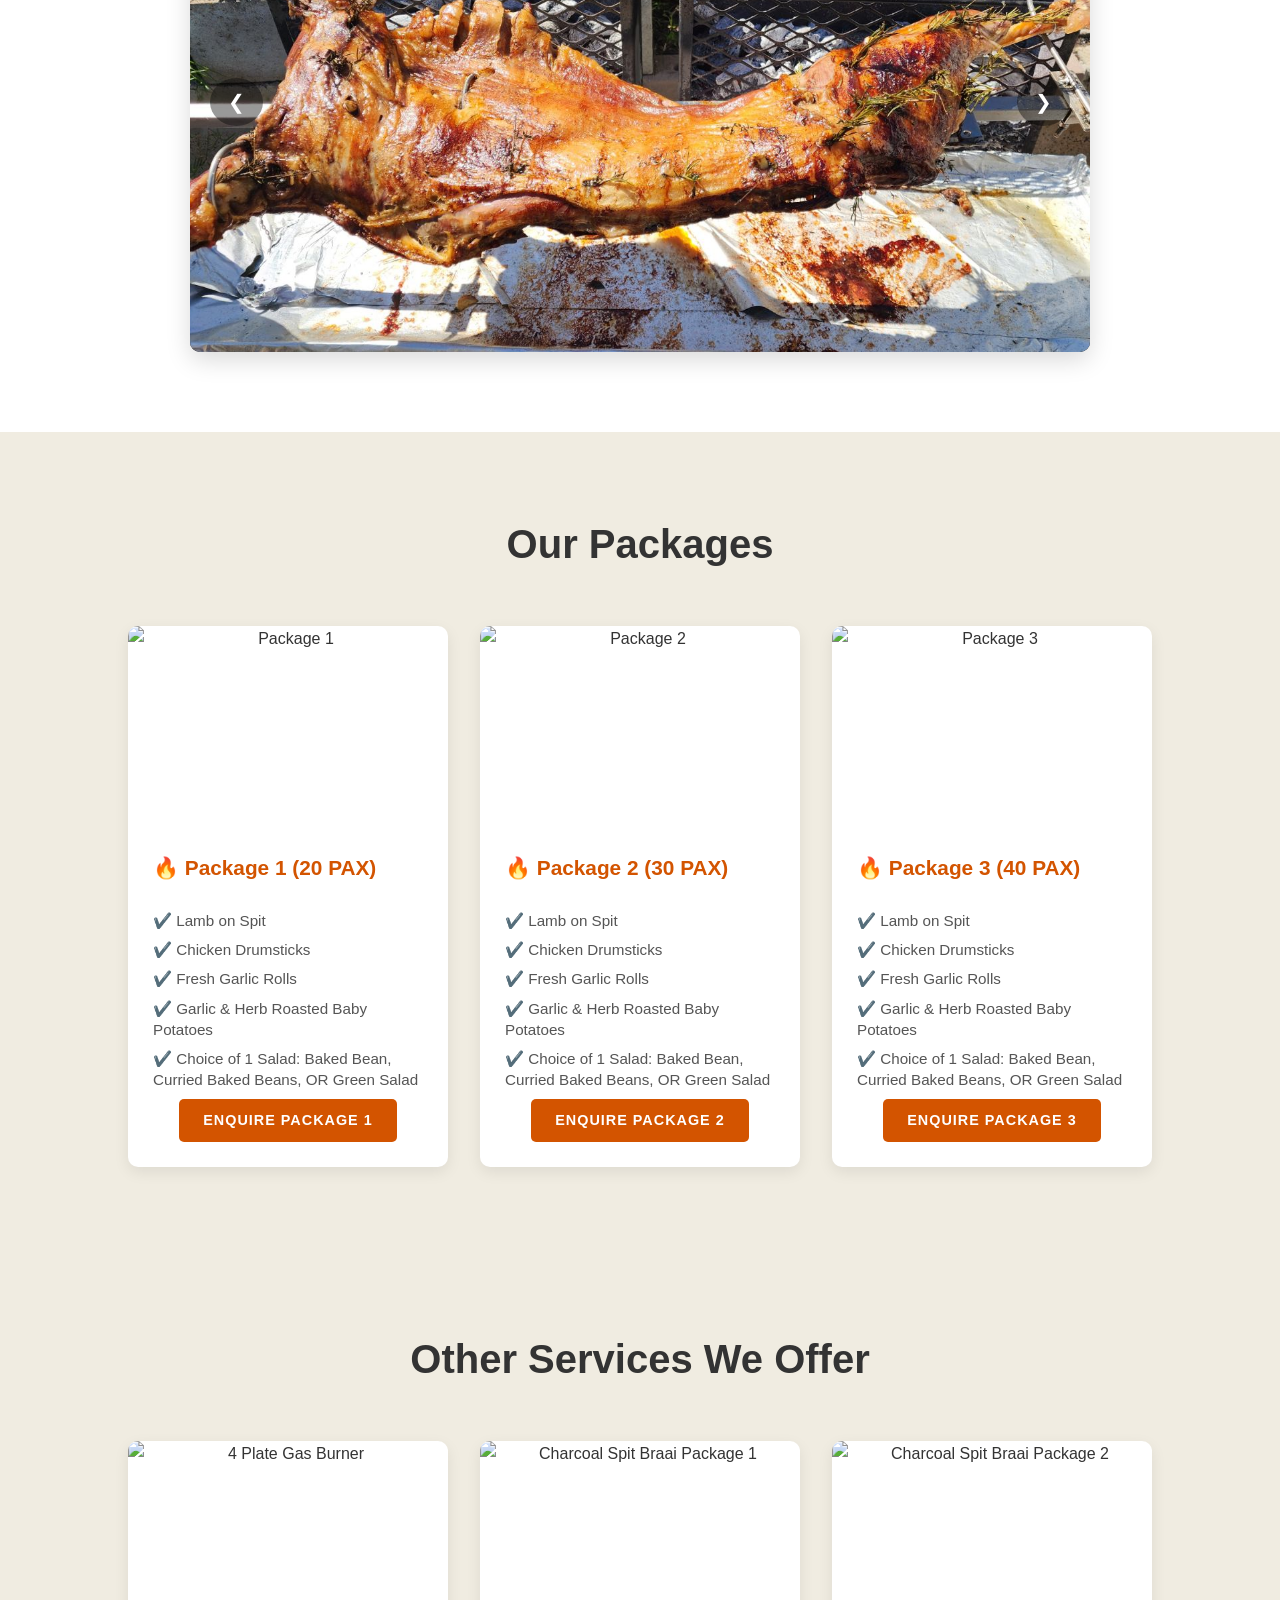
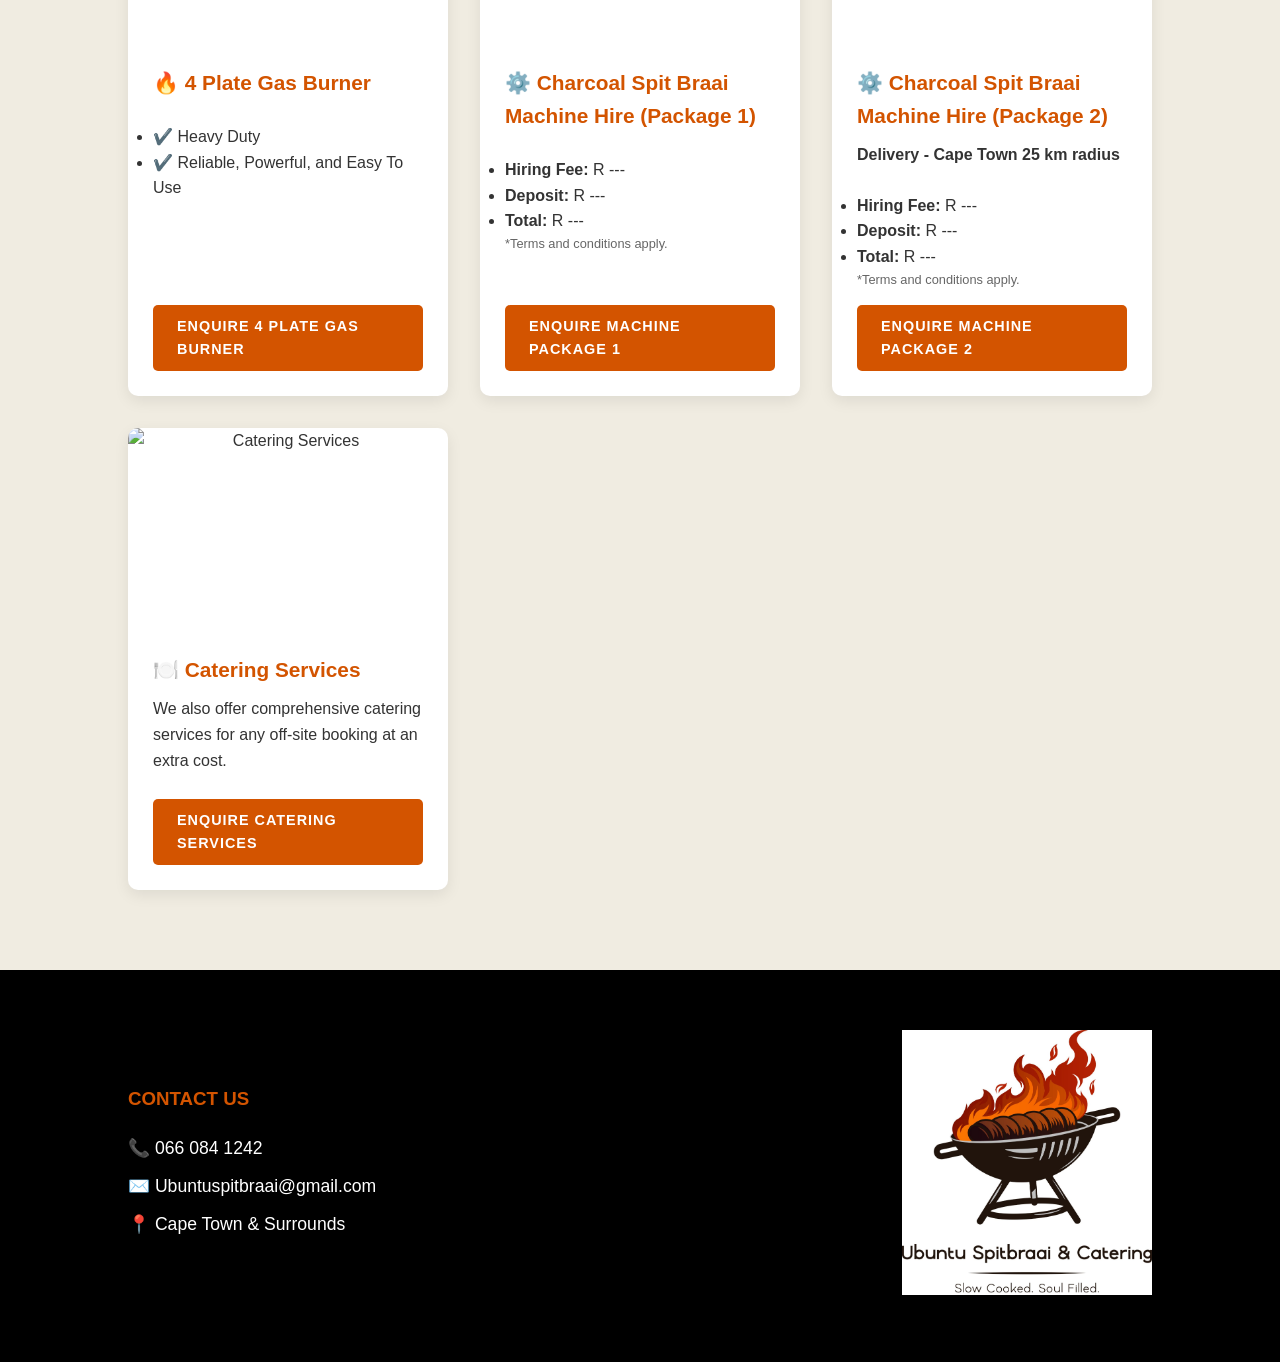
==== commit 0ac8db87: "Button styling and Buttons not opening Whatsapp fixes" ====
--- a/index.html
+++ b/index.html
@@ -21,7 +21,7 @@
             <li><a href="#gallery">Gallery</a></li>
             <li><a href="#packages">Packages</a></li>
             <li><a href="#other-services">Other Services</a></li>
-            <li><a href="admin/index.html">Admin</a></li>
+            <li><a href="admin/index.html" target="_blank">Admin</a></li>
         </ul>
     </nav>
 
@@ -286,7 +286,7 @@
             });
         }
 
-        // --- 4. Dynamic Links & Secure Package Routing ---
+        // --- 4. Dynamic Links & Secure Routing ---
         fetch('links.json')
             .then(response => response.json())
             .then(data => {
@@ -300,66 +300,45 @@
                 if(document.getElementById('hero-fb-link')) document.getElementById('hero-fb-link').href = data.facebook;
                 if(document.getElementById('hero-tk-link')) document.getElementById('hero-tk-link').href = data.tiktok;
 
-                // --- 4b. Secure Package Routing (Using CMS Number) ---
+                // --- 4b. Secure Food Package Routing ---
                 function routeToWhatsApp(event, packageName, paxCount) {
                     event.preventDefault(); 
                     const rawMessage = `Hi, I'm enquiring about ${packageName} (${paxCount} PAX) from your website.`;
-                    const encodedMessage = encodeURIComponent(rawMessage);
-                    window.open(`https://wa.me/${data.whatsapp}?text=${encodedMessage}`, '_blank');
+                    window.open(`https://wa.me/${data.whatsapp}?text=${encodeURIComponent(rawMessage)}`, '_blank');
                 }
                 
                 if(document.getElementById('hero-wa-btn-p1')) {
-                    document.getElementById('hero-wa-btn-p1').addEventListener('click', function(e) {
-                        routeToWhatsApp(e, 'Package 1', '20');
-                    });
-                }
-                
+                    document.getElementById('hero-wa-btn-p1').addEventListener('click', e => routeToWhatsApp(e, 'Package 1', '20'));
+                }
                 if(document.getElementById('hero-wa-btn-p2')) {
-                    document.getElementById('hero-wa-btn-p2').addEventListener('click', function(e) {
-                        routeToWhatsApp(e, 'Package 2', '30');
-                    });
-                }
-                
+                    document.getElementById('hero-wa-btn-p2').addEventListener('click', e => routeToWhatsApp(e, 'Package 2', '30'));
+                }
                 if(document.getElementById('hero-wa-btn-p3')) {
-                    document.getElementById('hero-wa-btn-p3').addEventListener('click', function(e) {
-                        routeToWhatsApp(e, 'Package 3', '40');
-                    });
-                }
-            })
-            .catch(error => console.error("Error loading links:", error));
-
-            // --- 4c. Secure General Services Routing ---
+                    document.getElementById('hero-wa-btn-p3').addEventListener('click', e => routeToWhatsApp(e, 'Package 3', '40'));
+                }
+
+                // --- 4c. Secure Other Services Routing ---
                 function routeServiceToWhatsApp(event, serviceName) {
                     event.preventDefault(); 
                     const rawMessage = `Hi, I'm enquiring about the ${serviceName} from your website.`;
-                    const encodedMessage = encodeURIComponent(rawMessage);
-                    window.open(`https://wa.me/${data.whatsapp}?text=${encodedMessage}`, '_blank');
+                    window.open(`https://wa.me/${data.whatsapp}?text=${encodeURIComponent(rawMessage)}`, '_blank');
                 }
 
                 if(document.getElementById('wa-btn-gas-burner')) {
-                    document.getElementById('wa-btn-gas-burner').addEventListener('click', function(e) {
-                        routeServiceToWhatsApp(e, '4 Plate Gas Burner');
-                    });
-                }
-
+                    document.getElementById('wa-btn-gas-burner').addEventListener('click', e => routeServiceToWhatsApp(e, '4 Plate Gas Burner'));
+                }
                 if(document.getElementById('wa-btn-spit-p1')) {
-                    document.getElementById('wa-btn-spit-p1').addEventListener('click', function(e) {
-                        routeServiceToWhatsApp(e, 'Charcoal Spit Braai Machine Hire (Package 1)');
-                    });
-                }
-
+                    document.getElementById('wa-btn-spit-p1').addEventListener('click', e => routeServiceToWhatsApp(e, 'Charcoal Spit Braai Machine Hire (Package 1)'));
+                }
                 if(document.getElementById('wa-btn-spit-p2')) {
-                    document.getElementById('wa-btn-spit-p2').addEventListener('click', function(e) {
-                        routeServiceToWhatsApp(e, 'Charcoal Spit Braai Machine Hire (Package 2 with Delivery)');
-                    });
-                }
-
+                    document.getElementById('wa-btn-spit-p2').addEventListener('click', e => routeServiceToWhatsApp(e, 'Charcoal Spit Braai Machine Hire (Package 2 with Delivery)'));
+                }
                 if(document.getElementById('wa-btn-catering')) {
-                    document.getElementById('wa-btn-catering').addEventListener('click', function(e) {
-                        routeServiceToWhatsApp(e, 'Off-site Catering Services');
-                    });
-                }
-
+                    document.getElementById('wa-btn-catering').addEventListener('click', e => routeServiceToWhatsApp(e, 'Off-site Catering Services'));
+                }
+            })
+            .catch(error => console.error("Error loading links:", error));
+            
     </script>
     
 </body>
--- a/style.css
+++ b/style.css
@@ -252,6 +252,9 @@
     overflow: hidden;
     box-shadow: 0 5px 15px rgba(0,0,0,0.08);
     transition: transform 0.3s ease;
+    display: flex;
+    flex-direction: column;
+    height: 100%;
 }
 
 .service-card:hover {
@@ -267,12 +270,23 @@
 .card-content {
     padding: 25px;
     text-align: left;
+    display: flex;
+    flex-direction: column;
+    flex-grow: 1;
 }
 
 .card-content h3 {
     color: var(--primary-color);
     margin-bottom: 10px;
     font-size: 1.3rem;
+}
+
+.card-content .btn {
+    margin-top: auto; 
+    align-self: center; 
+    padding: 10px 24px; 
+    font-size: 0.9rem; 
+    width: fit-content; 
 }
 
 /* --- Package List Styling --- */
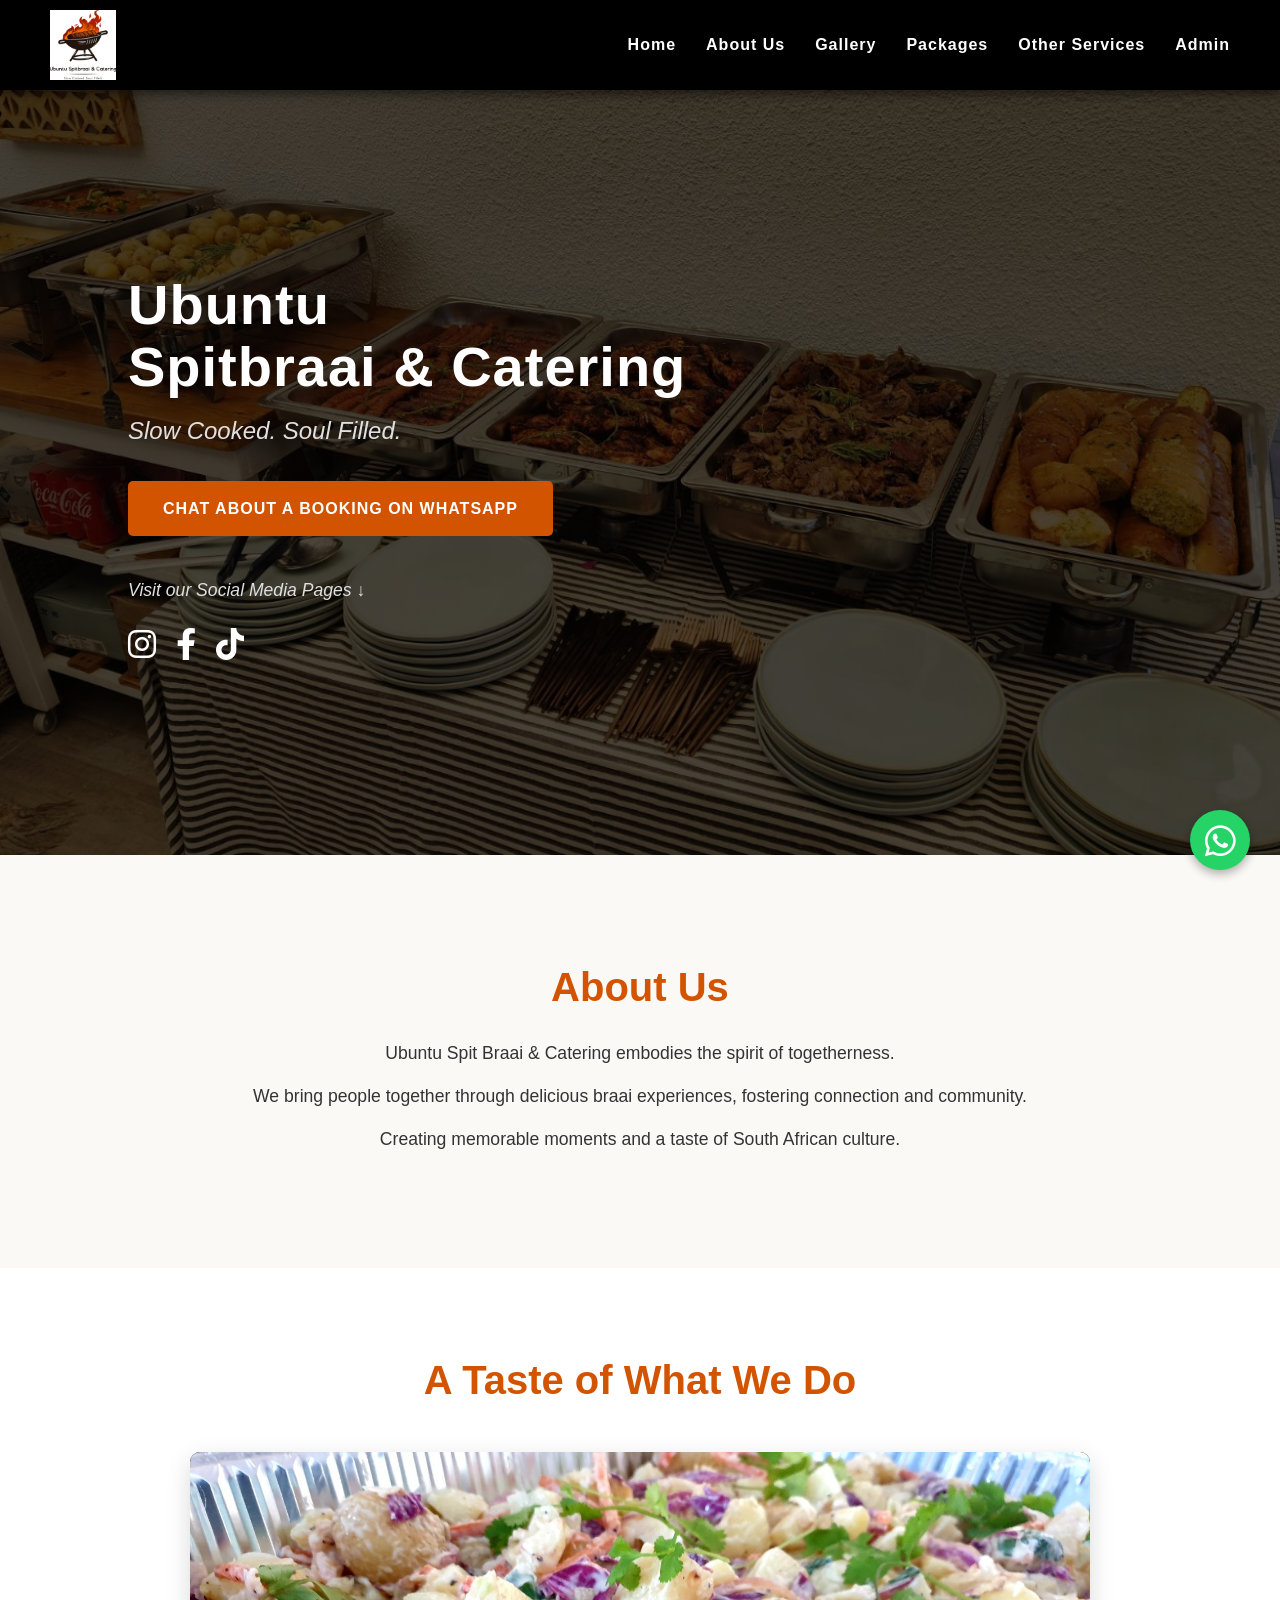
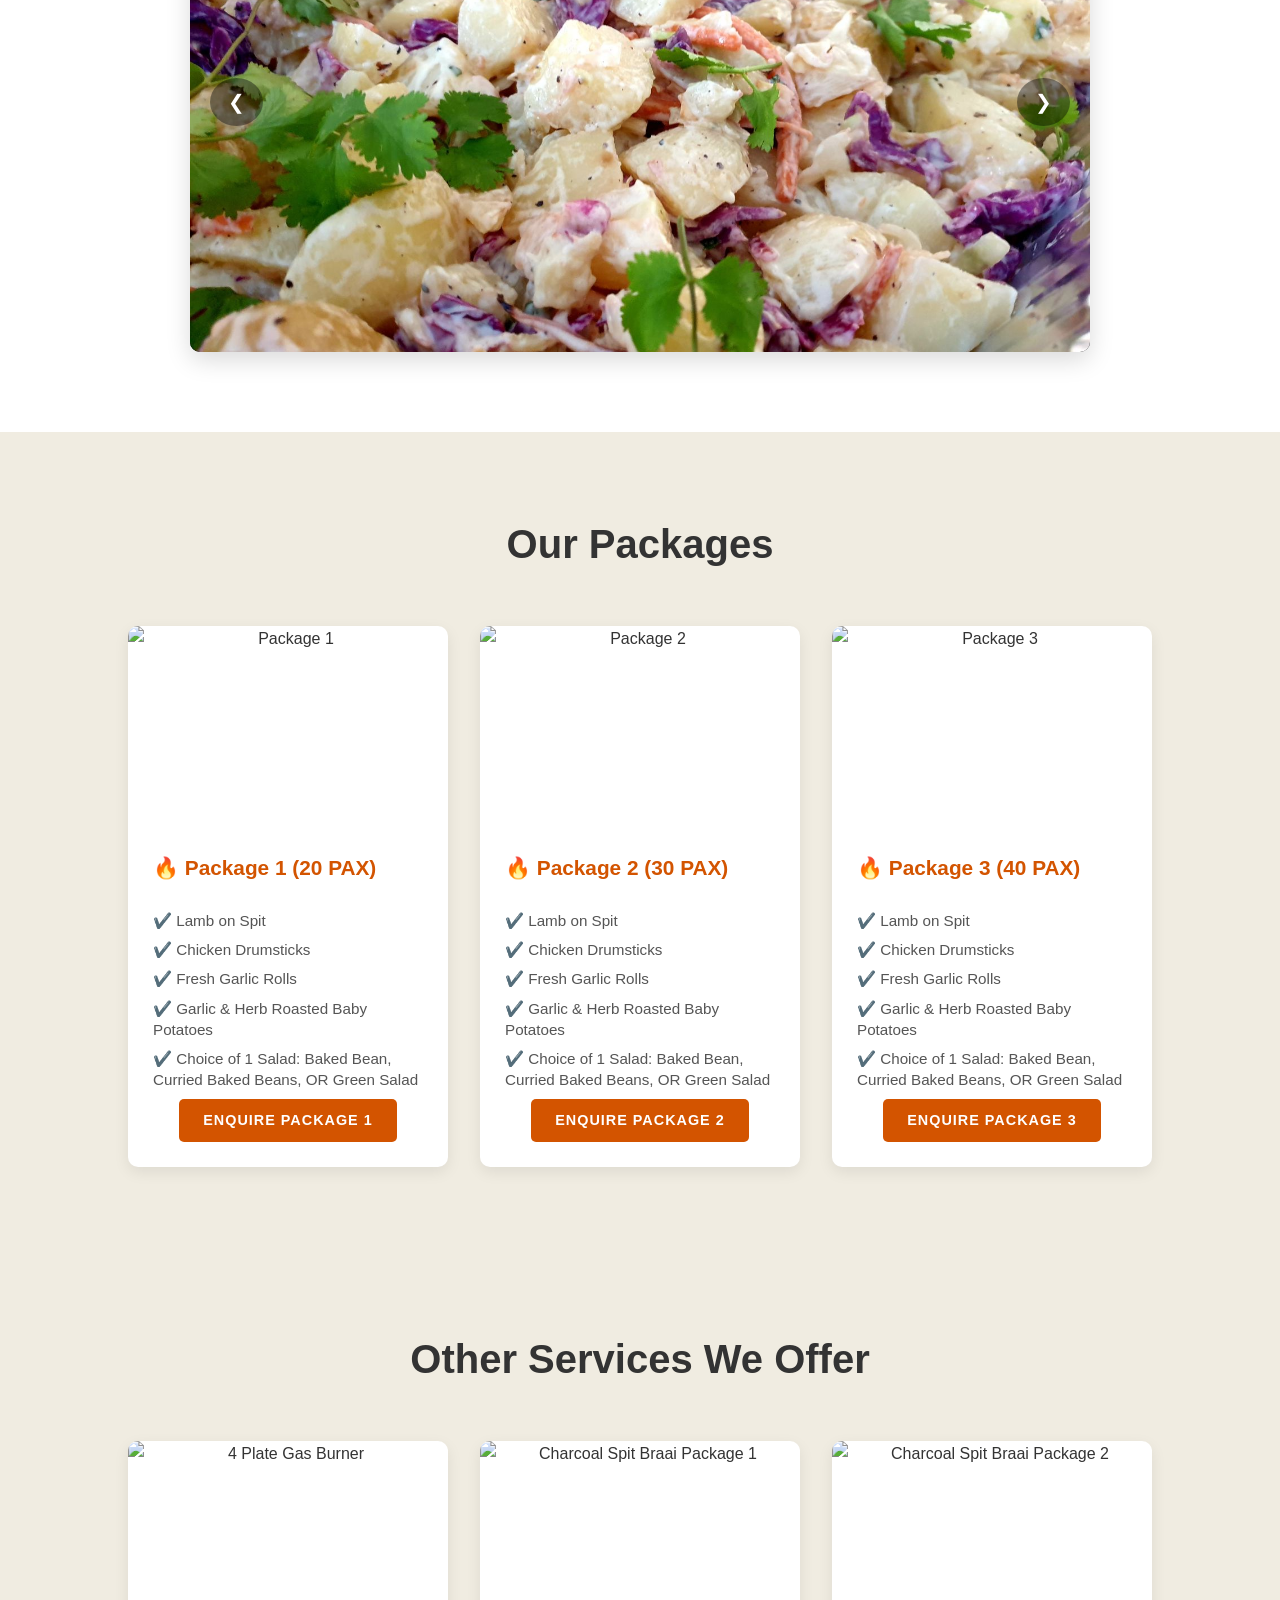
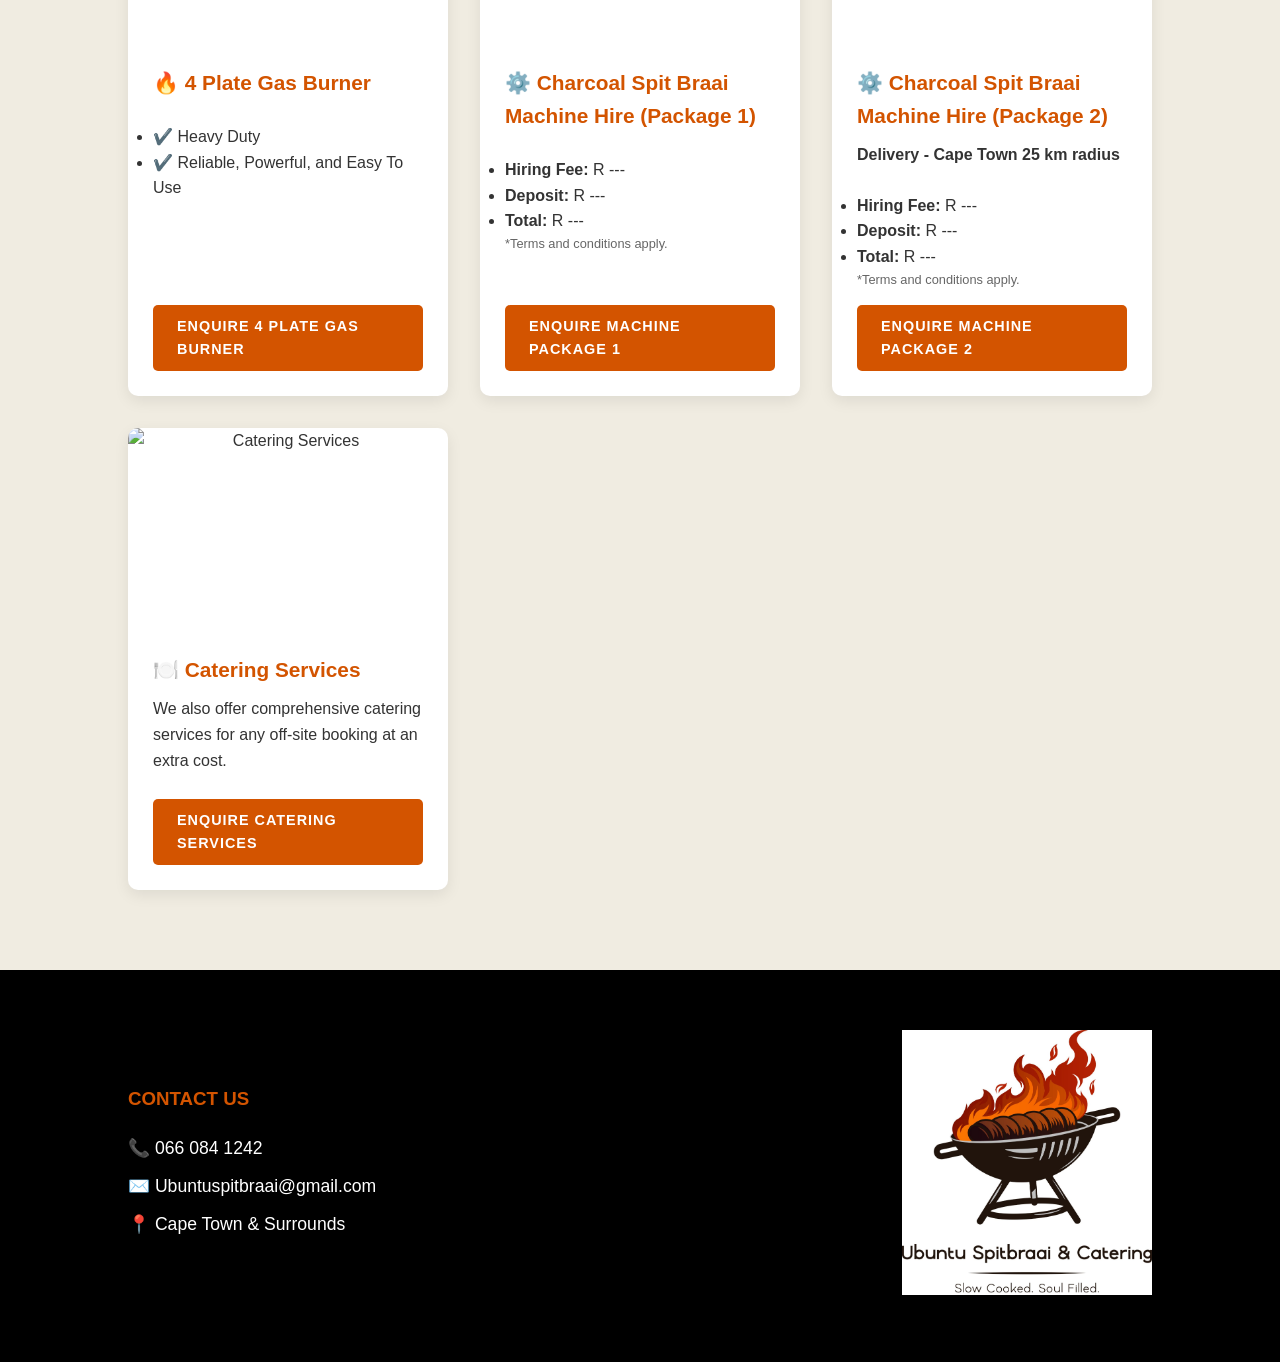
==== commit c065ec21: "admin portal changes to remove netlify "wires"" ====
--- a/index.html
+++ b/index.html
@@ -7,7 +7,6 @@
     <link rel="preload" as="image" href="Gallery Images/Ubuntu_bg.jpg">
     <link rel="stylesheet" href="style.css">
     <link rel="stylesheet" href="https://cdnjs.cloudflare.com/ajax/libs/font-awesome/6.0.0/css/all.min.css">
-    <script src="https://identity.netlify.com/v1/netlify-identity-widget.js"></script>
 </head>
 <body>
 
@@ -275,22 +274,11 @@
             })
             .catch(error => console.error("Error loading gallery:", error));
 
-        // --- 3. CMS Login Redirect ---
-        if (window.netlifyIdentity) {
-            window.netlifyIdentity.on("init", user => {
-                if (!user) {
-                    window.netlifyIdentity.on("login", () => {
-                        document.location.href = "/admin/";
-                    });
-                }
-            });
-        }
-
-        // --- 4. Dynamic Links & Secure Routing ---
+        // --- 3. Dynamic Links & Secure Routing ---
         fetch('links.json')
             .then(response => response.json())
             .then(data => {
-                // --- 4a. Standard Buttons ---
+                // --- 3a. Standard Buttons ---
                 const waMessage = "?text=Hello,%20I%20am%20reaching%20out%20from%20your%20website%20to%20inquire%20about%20your%20catering%20packages%20and%20availability.";
                 const waFullLink = "https://wa.me/" + data.whatsapp + waMessage;
 
@@ -300,7 +288,7 @@
                 if(document.getElementById('hero-fb-link')) document.getElementById('hero-fb-link').href = data.facebook;
                 if(document.getElementById('hero-tk-link')) document.getElementById('hero-tk-link').href = data.tiktok;
 
-                // --- 4b. Secure Food Package Routing ---
+                // --- 3b. Secure Food Package Routing ---
                 function routeToWhatsApp(event, packageName, paxCount) {
                     event.preventDefault(); 
                     const rawMessage = `Hi, I'm enquiring about ${packageName} (${paxCount} PAX) from your website.`;
@@ -317,7 +305,7 @@
                     document.getElementById('hero-wa-btn-p3').addEventListener('click', e => routeToWhatsApp(e, 'Package 3', '40'));
                 }
 
-                // --- 4c. Secure Other Services Routing ---
+                // --- 3c. Secure Other Services Routing ---
                 function routeServiceToWhatsApp(event, serviceName) {
                     event.preventDefault(); 
                     const rawMessage = `Hi, I'm enquiring about the ${serviceName} from your website.`;
@@ -338,7 +326,7 @@
                 }
             })
             .catch(error => console.error("Error loading links:", error));
-            
+
     </script>
     
 </body>
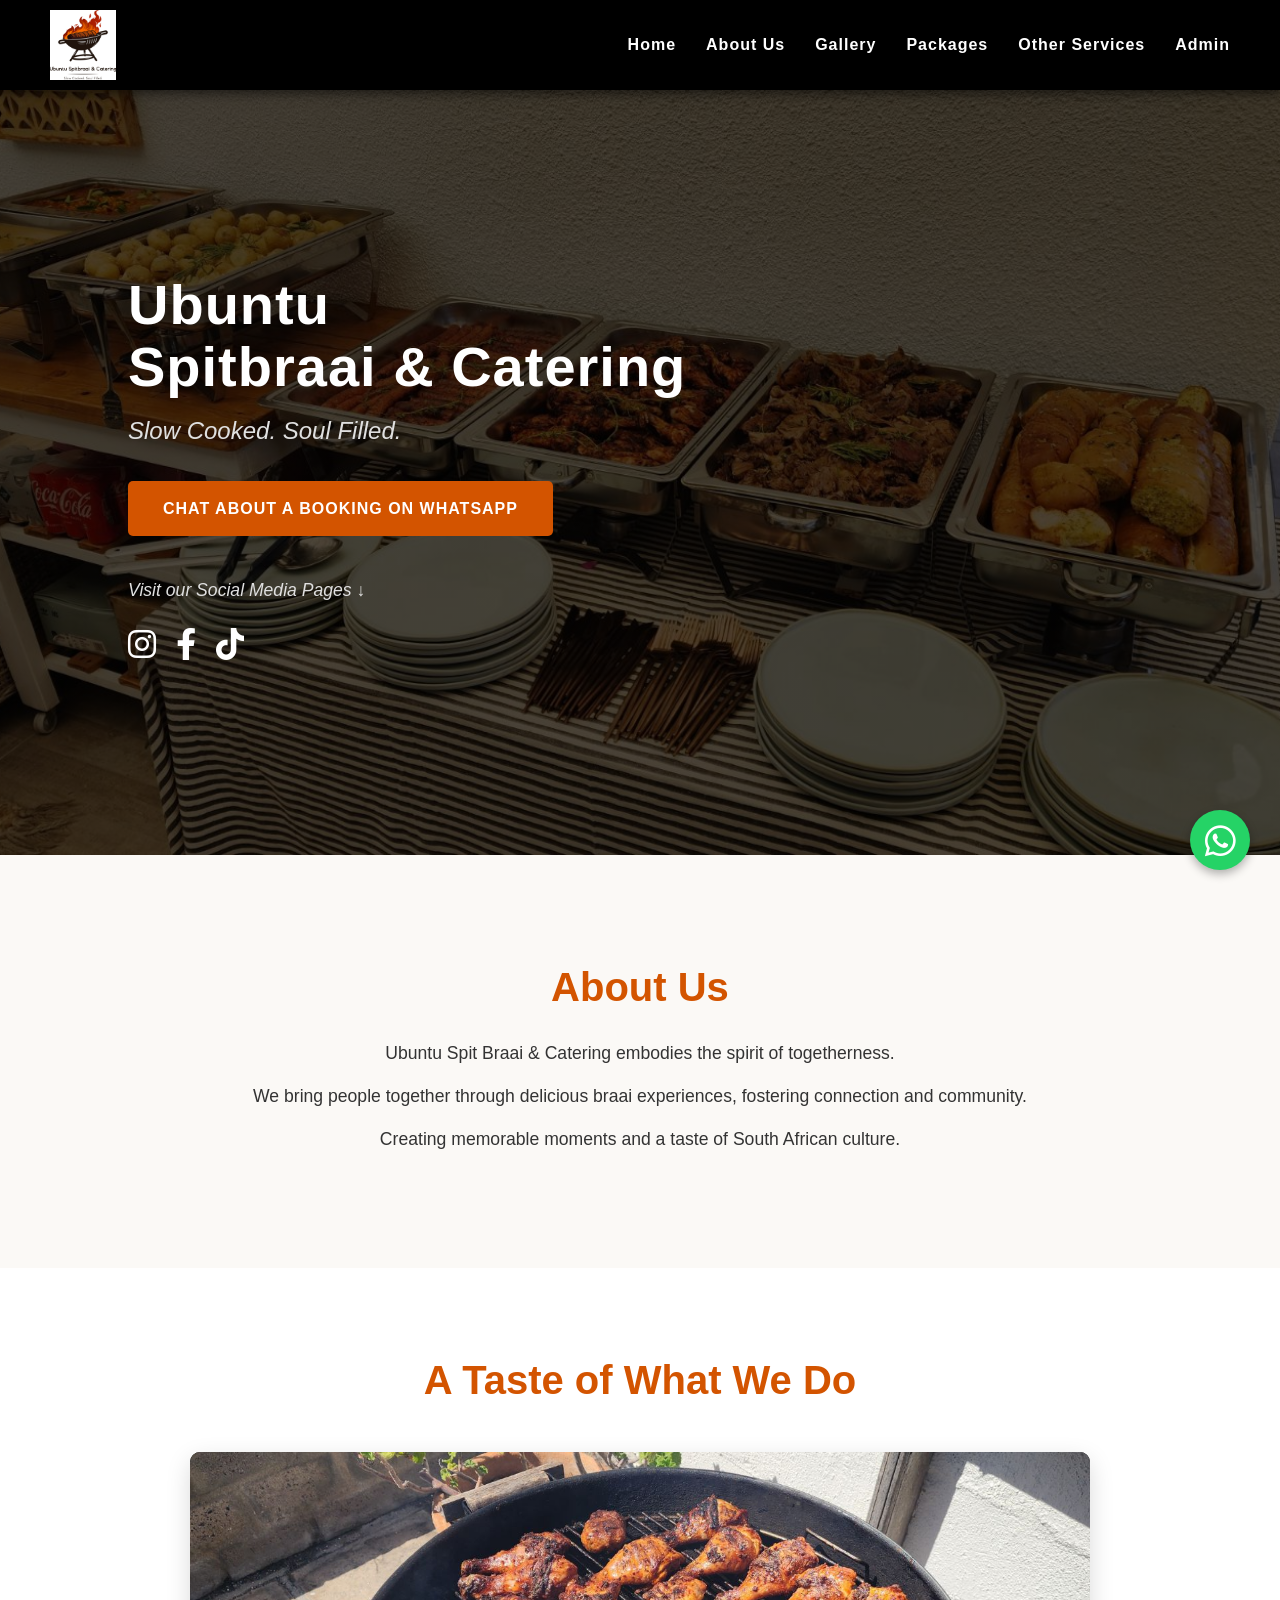
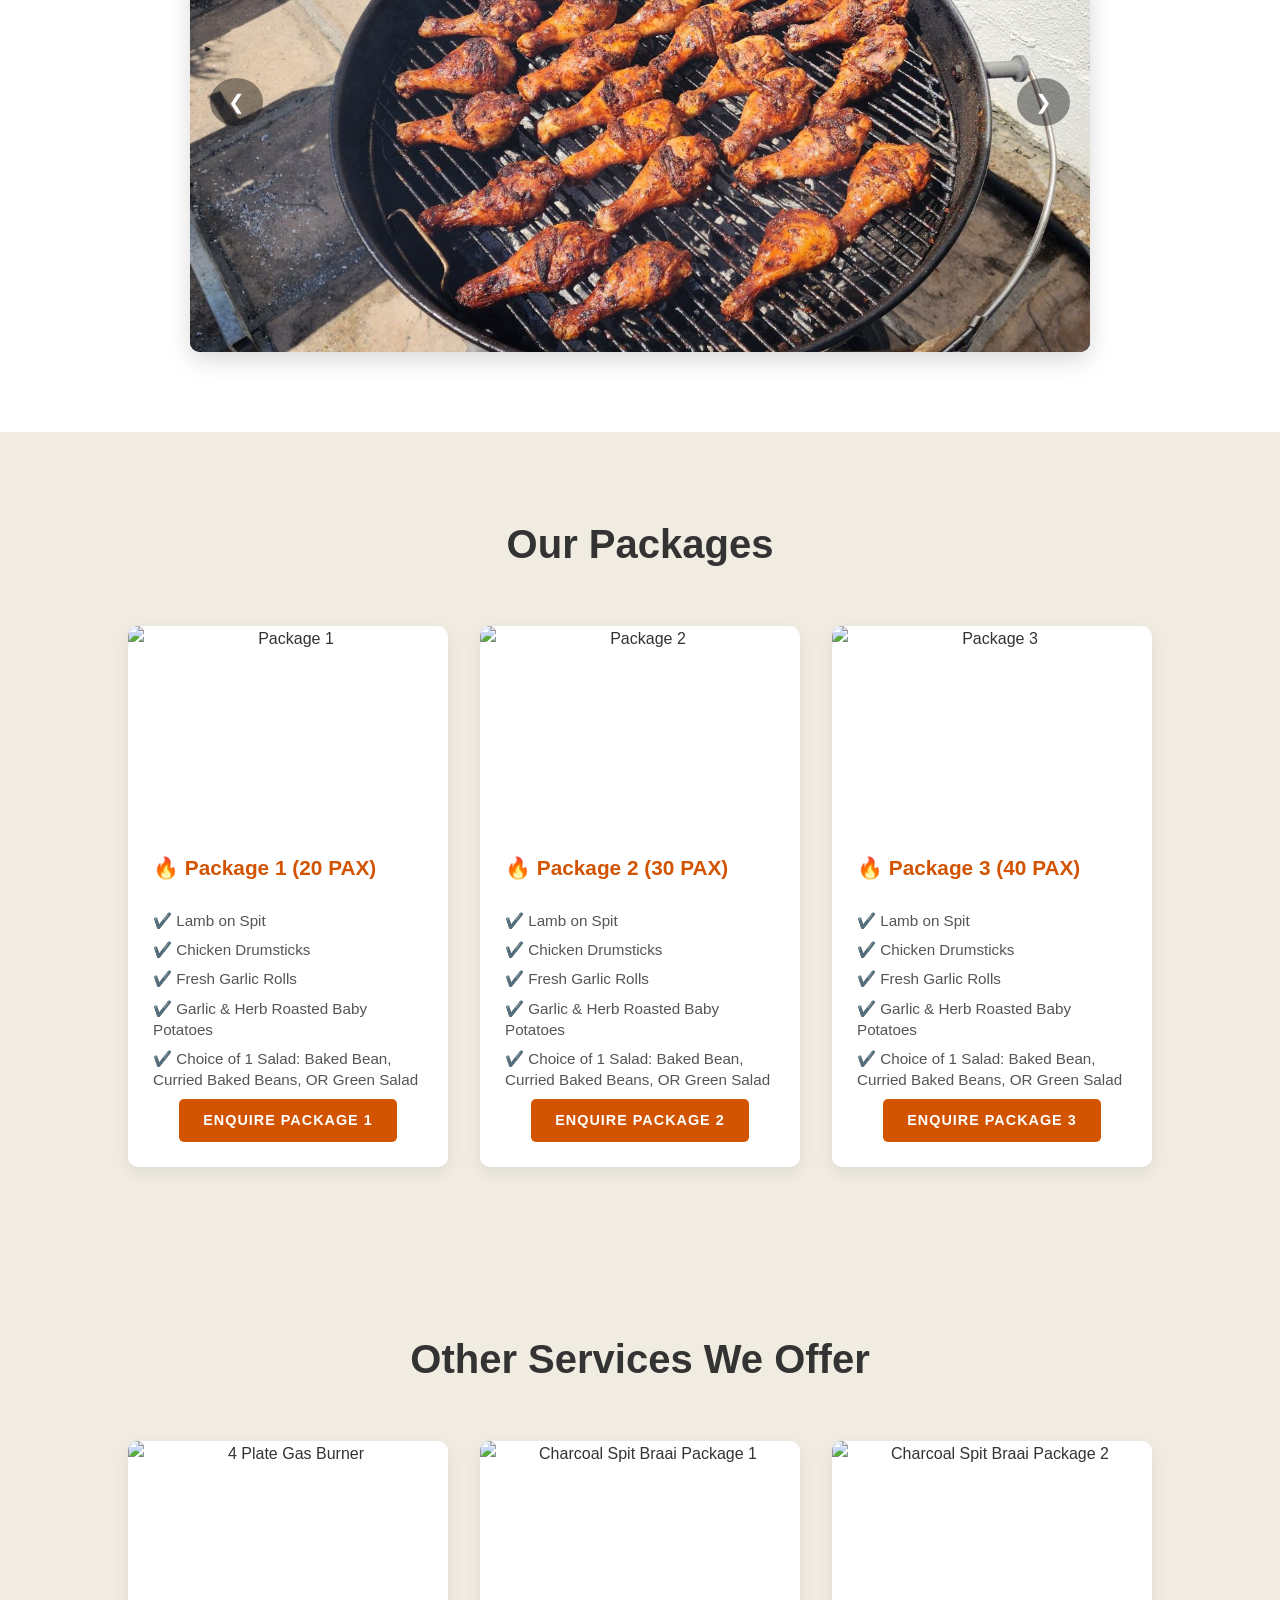
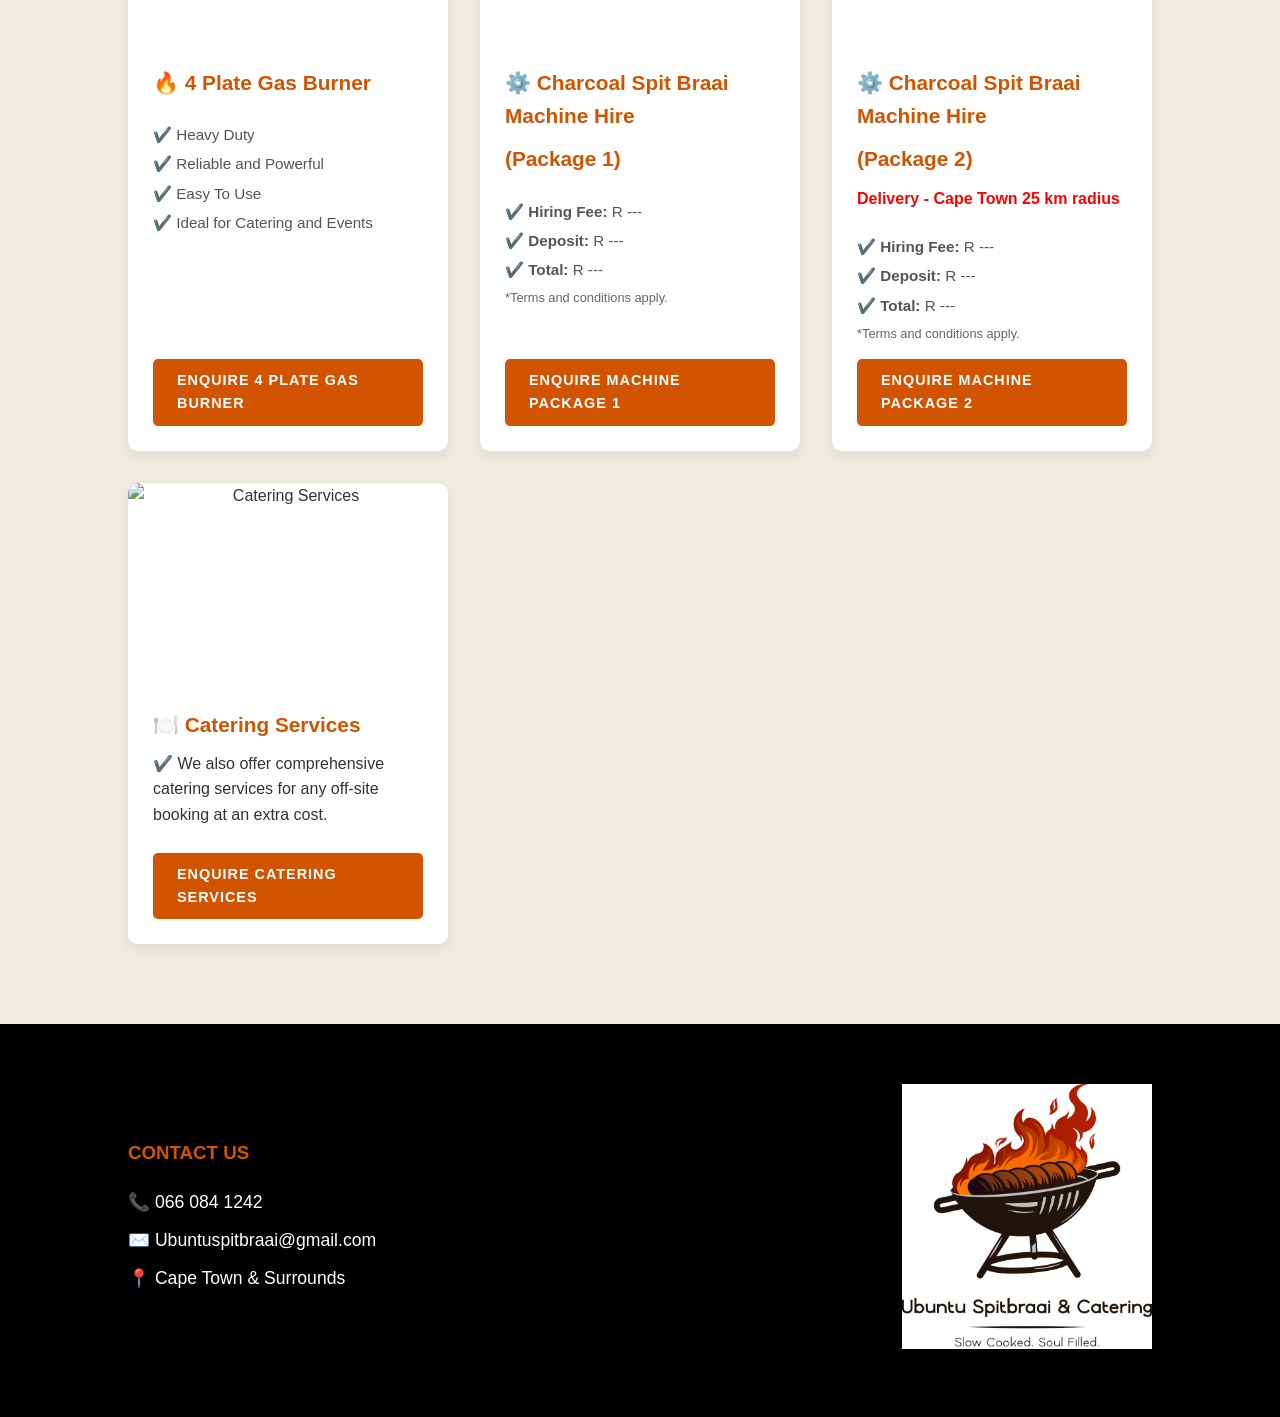
==== commit b4444ddf: "Still issues with Admin Portal (testing)" ====
--- a/index.html
+++ b/index.html
@@ -128,8 +128,10 @@
                 <div class="card-content">
                     <h3>🔥 4 Plate Gas Burner</h3>
                     <ul class="package-list">
-                        <li>✔️ Heavy Duty</li>
-                        <li>✔️ Reliable, Powerful, and Easy To Use</li>
+                        <p>✔️ Heavy Duty</p>
+                        <p>✔️ Reliable and Powerful</p>
+                        <p>✔️ Easy To Use</p>
+                        <p>✔️ Ideal for Catering and Events</p>
                     </ul>
                     <a id="wa-btn-gas-burner" href="#" class="btn" target="_blank">Enquire 4 Plate Gas Burner</a>
                 </div>
@@ -138,11 +140,12 @@
             <div class="service-card fade-in">
                 <img src="spit-machine-1.jpg" alt="Charcoal Spit Braai Package 1" class="card-img">
                 <div class="card-content">
-                    <h3>⚙️ Charcoal Spit Braai Machine Hire (Package 1)</h3>
-                    <ul class="package-list">
-                        <li><strong>Hiring Fee:</strong> R ---</li>
-                        <li><strong>Deposit:</strong> R ---</li>
-                        <li><strong>Total:</strong> R ---</li>
+                    <h3>⚙️ Charcoal Spit Braai Machine Hire</h3> 
+                    <h3>(Package 1)</h3>
+                    <ul class="package-list">
+                        <p>✔️<strong> Hiring Fee:</strong> R ---</p>
+                        <p>✔️<strong> Deposit:</strong> R ---</p>
+                        <p>✔️<strong> Total:</strong> R ---</p>
                     </ul>
                     <p class="fine-print">*Terms and conditions apply.</p>
                     <a id="wa-btn-spit-p1" href="#" class="btn" target="_blank">Enquire Machine Package 1</a>
@@ -152,12 +155,13 @@
             <div class="service-card fade-in">
                 <img src="spit-machine-2.jpg" alt="Charcoal Spit Braai Package 2" class="card-img">
                 <div class="card-content">
-                    <h3>⚙️ Charcoal Spit Braai Machine Hire (Package 2)</h3>
-                    <p class="highlight-text">Delivery - Cape Town 25 km radius</p>
-                    <ul class="package-list">
-                        <li><strong>Hiring Fee:</strong> R ---</li>
-                        <li><strong>Deposit:</strong> R ---</li>
-                        <li><strong>Total:</strong> R ---</li>
+                    <h3>⚙️ Charcoal Spit Braai Machine Hire </h3>
+                    <h3>(Package 2)</h3>
+                    <p class="highlight-text" style="color: red;">Delivery - Cape Town 25 km radius</p>
+                    <ul class="package-list">
+                        <p>✔️<strong> Hiring Fee:</strong> R ---</p>
+                        <p>✔️<strong> Deposit:</strong> R ---</p>
+                        <p>✔️<strong> Total:</strong> R ---</p>
                     </ul>
                     <p class="fine-print">*Terms and conditions apply.</p>
                     <a id="wa-btn-spit-p2" href="#" class="btn" target="_blank">Enquire Machine Package 2</a>
@@ -168,7 +172,7 @@
                 <img src="catering-image.jpg" alt="Catering Services" class="card-img">
                 <div class="card-content">
                     <h3>🍽️ Catering Services</h3>
-                    <p>We also offer comprehensive catering services for any off-site booking at an extra cost.</p>
+                    <p>✔️ We also offer comprehensive catering services for any off-site booking at an extra cost.</p>
                     <br>
                     <a id="wa-btn-catering" href="#" class="btn" target="_blank">Enquire Catering Services</a>
                 </div>
